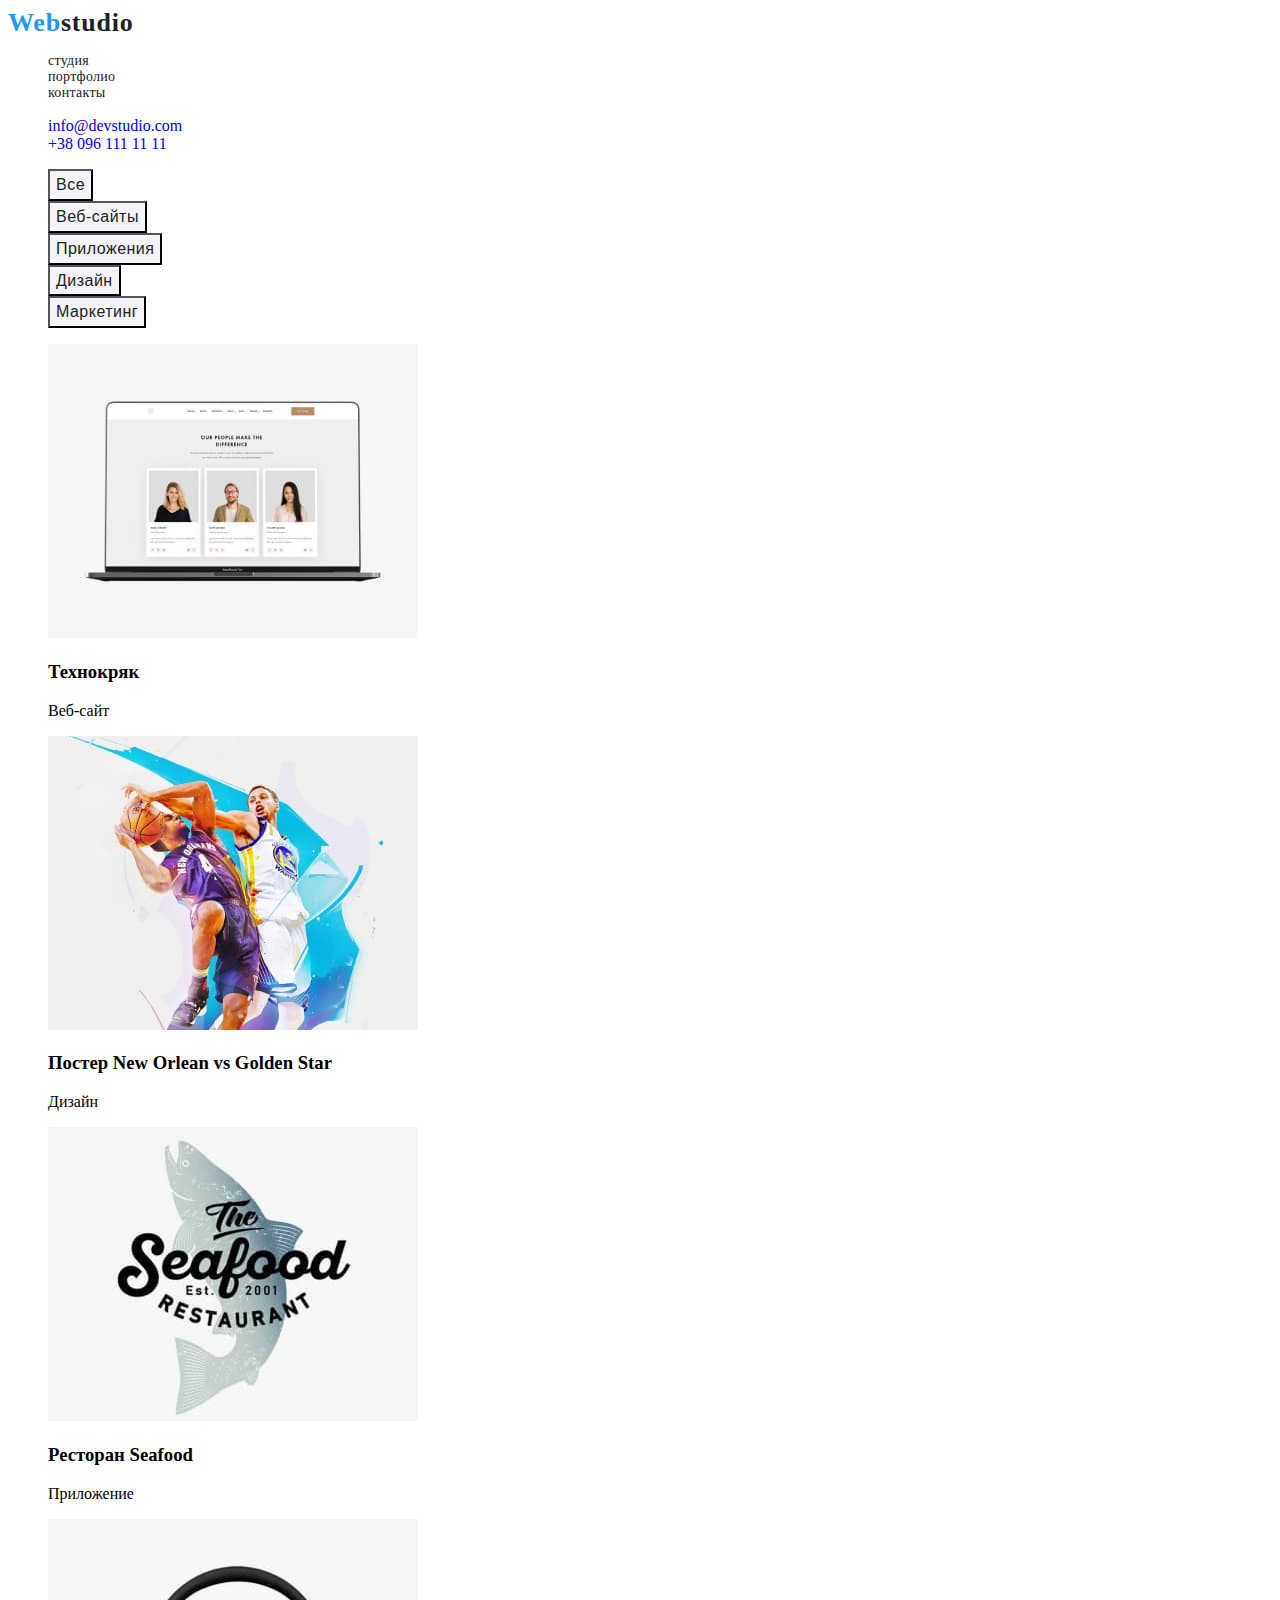
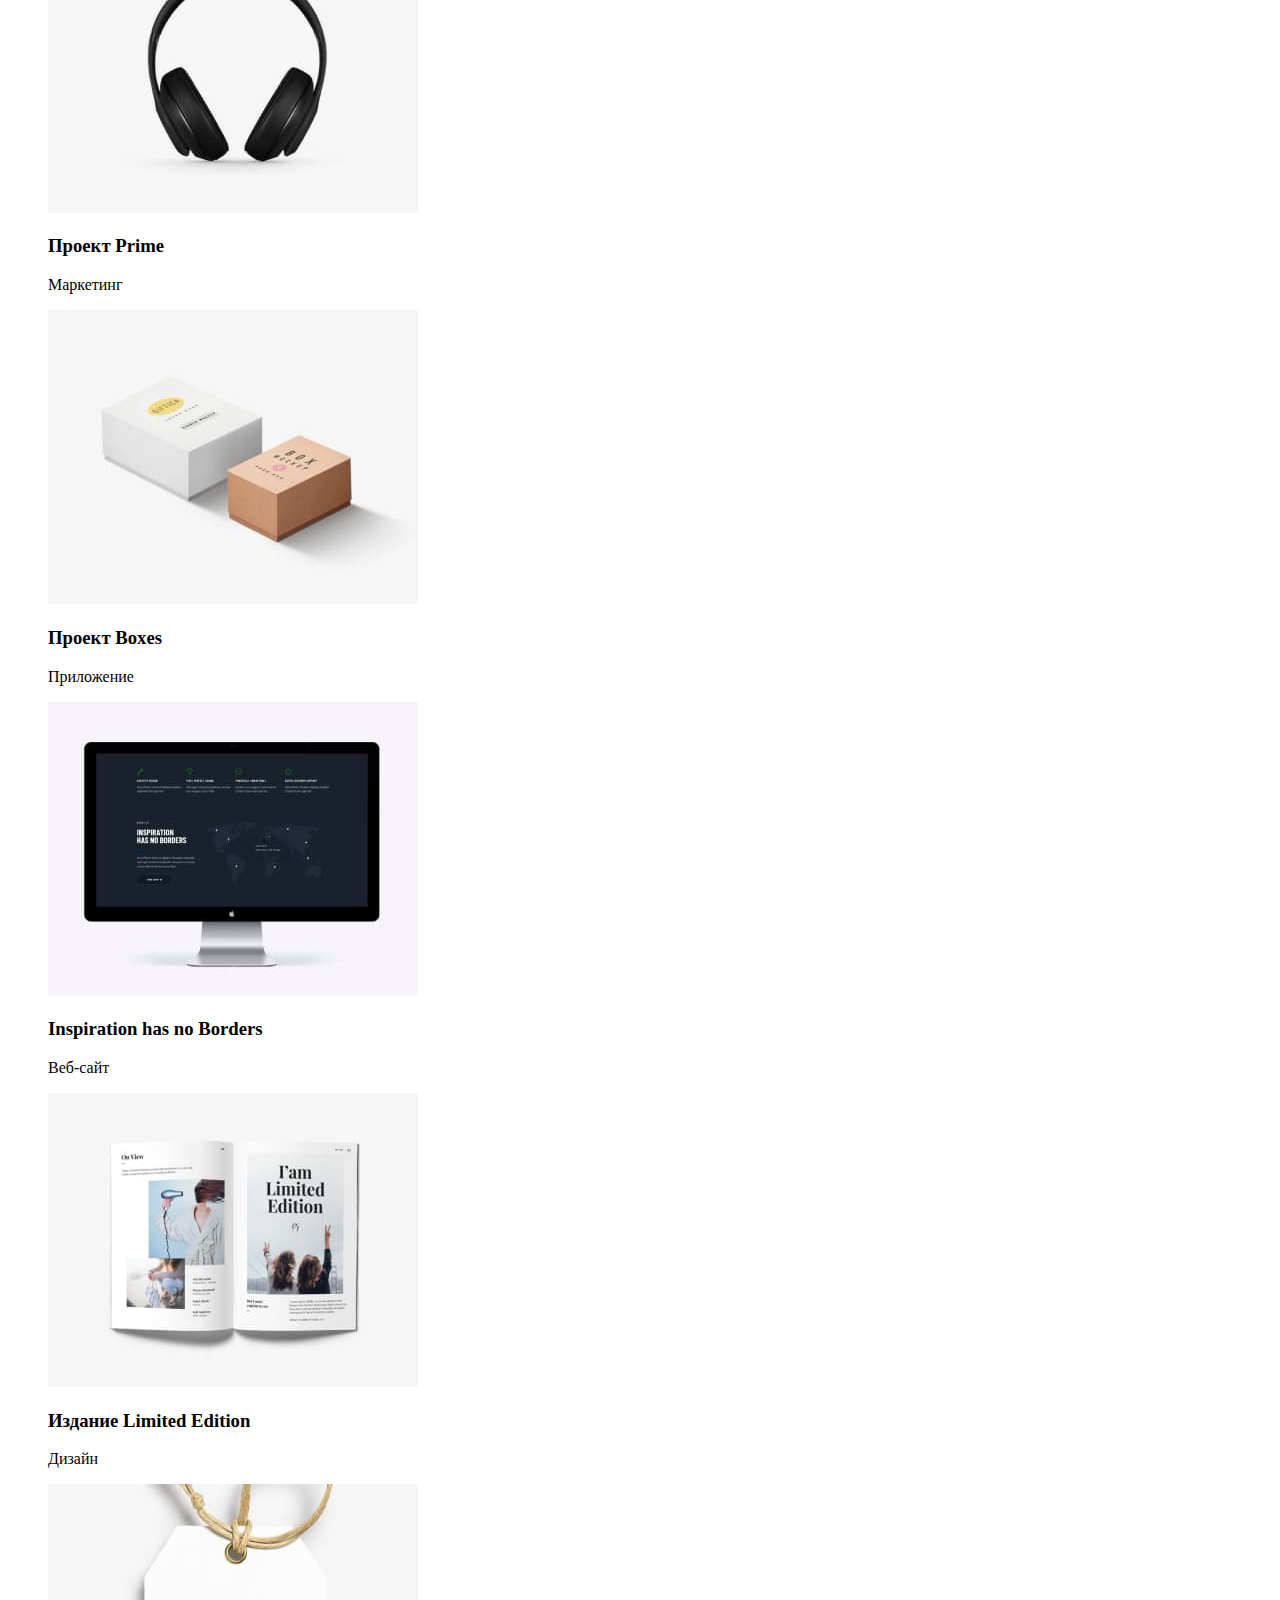
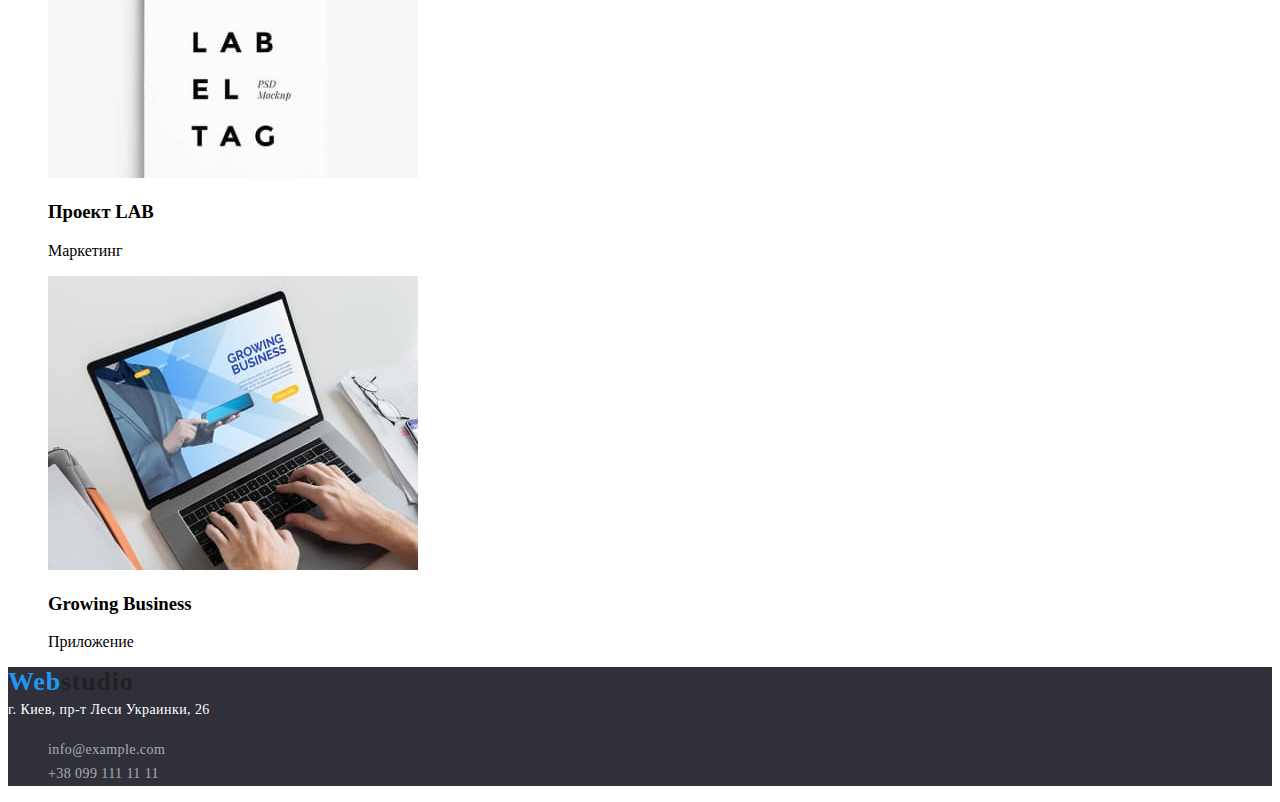
==== portfolio.html @ f3e6c8c1 "работа над ошибками" ====
<!DOCTYPE html>
<html lang="ru">

<head>
    <meta charset="utf-8" />
    <title>Portfolio</title>
    <link rel="stylesheet" href="./CSS/styles.css" />
    <link rel="preconnect" href="https://fonts.googleapis.com">
    <link rel="preconnect" href="https://fonts.gstatic.com" crossorigin>
    <link href="https://fonts.googleapis.com/css2?family=Raleway:wght@700&family=Roboto:wght@400;500;700;900&display=swap" rel="stylesheet">
</head>

<body>
    <header>
        <nav class="nav ">
            <a class="nav-logo " href=" "><span>Web</span>studio</a>
            <ul class="header-list ">
                <li class="header-item">
                    <a href=" " class="header-link">студия</a></li>
                <li class="header-item"><a href=" " class="header-link">портфолио</a></li>
                <li class="header-item"> <a href=" " class="header-link">контакты</a></li>
            </ul>
        </nav>
        <ul>
            <li><a href="mailto:info@devstudio.com ">info@devstudio.com</a></li>
            <li><a href="tel:+380961111111 " class="header-link-tel"> +38 096 111 11 11</a> </li>
        </ul>
    </header>
    <main>
        <ul class="filters">
            <li class="filter-item">
                <button class="filter-btn" type="button">Все</button>
            </li>
            <li class="filter-item">
                <button class="filter-btn" type="button">Веб-сайты</button>
            </li>
            <li class="filter-item">
                <button class="filter-btn" type="button">Приложения</button>
            </li>
            <li class="filter-item">
                <button class="filter-btn" type="button">Дизайн</button>
            </li>
            <li class="filter-item">
                <button class="filter-btn" type="button">Маркетинг</button>
            </li>
        </ul>
        <ul class="projects-list">
            <li class="projects-item">
                <img src="./images/технокряк.jpg" alt="techno" width="370" height="294" /img>
                <h3 class="img-title">Технокряк</h3>
                <p class="img-text">Веб-сайт</p>
            </li>
            <li class="projects-item">
                <img src="./images/постер стар.jpg" alt="posterstar" width="370" height="294" /img>
                <h3 class="img-title">Постер New Orlean vs Golden Star</h3>
                <p class="img-text">Дизайн</p>
            </li>
            <li class="projects-item">
                <img src="./images/ресторан.jpg" alt="restaurant" width="370" height="294" /img>
                <h3 class="img-title">Ресторан Seafood</h3>
                <p class="img-text">Приложение</p>
            </li>
            <li class="projects-item">
                <img src="./images/прайм.jpg" alt="prime" width="370" height="294" /img>
                <h3 class="img-title">Проект Prime</h3>
                <p class="img-text">Маркетинг</p>
            </li>
            <li class="projects-item">
                <img src="./images/боксы.jpg" alt="boxes" width="370" height="294" /img>
                <h3 class="img-title">Проект Boxes</h3>
                <p class="img-text">Приложение</p>
            </li>
            <li class="projects-item">
                <img src="./images/inspiration.jpg" alt="prime" width="370" height="294" /img>
                <h3 class="img-title">Inspiration has no Borders</h3>
                <p class="img-text">Веб-сайт</p>
            </li>
            <li class="projects-item">
                <img src="./images/издание.jpg" alt="prime" width="370" height="294" /img>
                <h3 class="img-title">Издание Limited Edition</h3>
                <p class="img-text">Дизайн</p>
            </li>
            <li class="projects-item">
                <img src="./images/лаб.jpg" alt="prime" width="370" height="294" /img>
                <h3 class="img-title">Проект LAB</h3>
                <p class="img-text">Маркетинг</p>
            </li>
            <li class="projects-item">
                <img src="./images/гроу.jpg" alt="prime" width="370" height="294" /img>
                <h3 class="img-title">Growing Business</h3>
                <p class="img-text">Приложение</p>
            </li>
        </ul>

    </main>
    <footer class="footer">
        <a class="nav-logo" href=" "><span>Web</span>studio</a>
        <address class="address">г. Киев, пр-т Леси Украинки, 26</address>
        <ul class="footer-list">
            <li><a href="mailto:info@example.com ">info@example.com</a></li>
            <li><a href="tel:+380991111111 "> +38 099 111 11 11</a></li>
        </ul>
    </footer>
</body>

</html>
---- CSS/styles.css ----
:root {
    --header-list-color: #212121;
    --first-btn-color: ;
    --second-btn-color: ;
    --first-title-color: #212121;
    --second-title-color: ;
    --first-text-color: #757575;
    --accent-color: #188CE8;
}

button {
    cursor: pointer;
}

a {
    text-decoration: none;
}

.body {
    font-family: "Roboto", sans-serif;
    color: #212121;
    background-color: #E5E5E5;
}


/* cite-nav */

.header-list {
    font-weight: 500;
    font-size: 14px;
    line-height: 1.14;
    letter-spacing: 0.02em;
    color: var(--header-list-color);
}

.nav-logo {
    font-family: "Raleway" sans-serif;
    font-weight: bold;
    font-size: 26px;
    line-height: 1.19;
    /* identical to box height */
    letter-spacing: 0.03em;
    text-decoration: none;
    color: var(--header-list-color);
}

.nav-logo>span {
    color: #2196F3;
}

.nav-mail,
.nav-tel {
    font-family: "Roboto" sans-serif;
    font-weight: 500;
    font-size: 14px;
    line-height: 1.14;
    letter-spacing: 0.02em;
    text-decoration: none;
    color: #757575;
}

.nav-mail:hover,
.nav-mail:focus {
    font-family: "Roboto"sans-serif;
    font-weight: 500;
    font-size: 14px;
    line-height: 1.14;
    letter-spacing: 0.02em;
    color: #2196F3;
}

.nav-tel :hover,
.nav-tel :focus {
    font-family: "Roboto"sans-serif;
    font-weight: 500;
    font-size: 14px;
    line-height: 1.14;
    letter-spacing: 0.02em;
    color: #2196F3;
}

ul {
    list-style: none;
}

.header-link:hover,
.header-link:focus {
    color: #2196F3;
}

.header-link {
    font-family: inherit;
    font-weight: 500;
    font-size: 14px;
    line-height: 1.14;
    letter-spacing: 0.02em;
    text-decoration: none;
    color: #212121;
}


/* .nav-mail {} */


/* .nav-tel {} */

.cap {
    background-color: #2F303A;
}

.cap-title {
    font-family: "Roboto", sans-serif;
    font-size: 44px;
    font-weight: 900;
    text-align: center;
    line-height: 1.36;
    letter-spacing: 0.06em;
    text-transform: uppercase;
    color: #FFFFFF;
}

.cap-btn {
    font-family: "Roboto";
    font-weight: bold;
    font-size: 16px;
    line-height: 1.87;
    display: flex;
    align-items: center;
    text-align: center;
    letter-spacing: 0.06em;
    color: #FFFFFF;
    background-color: #2196F3;
    cursor: pointer;
}

.cap-btn :hover,
.cap-btn:focus {
    background-color: #188CE8;
}

.section-title {
    font-family: "Roboto" sans-serif;
    font-style: normal;
    font-weight: bold;
    font-size: 36px;
    line-height: 1.17;
    text-align: center;
    letter-spacing: 0.03em;
    color: var(--first-title-color);
}


/* ----qualities---- */

.qualities-title {
    font-family: "Roboto" sans-serif;
    font-weight: bold;
    font-size: 14px;
    line-height: 1.14;
    letter-spacing: 0.03em;
    text-transform: uppercase;
    color: var(--first-title-color);
}

.qualities-text {
    font-family: "Roboto" sans-serif;
    font-size: 14px;
    line-height: 1.71;
    letter-spacing: 0.03em;
    color: var(--first-text-color);
    text-align: left;
}


/* --our command --*/

.command {
    background-color: #F5F4FA;
}

.names {
    font-family: "Roboto" sans-serif;
    font-weight: 500;
    font-size: 16px;
    line-height: 1.19;
    /* identical to box height */
    letter-spacing: 0.03em;
    color: var(--first-title-color);
}

.profession {
    font-family: "Roboto"sans-serif;
    font-size: 16px;
    line-height: 1.9;
    /* identical to box height */
    letter-spacing: 0.03em;
    color: var(--first-text-color);
}


/* portfolio projects */

.filter-btn {
    font-family: "Roboto"sans-serif;
    font-weight: 500;
    font-size: 16px;
    line-height: 1.62;
    text-align: center;
    letter-spacing: 0.03em;
    color: var(--first-title-color);
    background-color: #F5F4FA;
}

.filter-btn :hover,
.filter-btn :focus {
    color: #FFFFFF;
    background-color: #2196F3;
}

.project-list .img-title {
    font-family: "Roboto"sans-serif;
    font-weight: bold;
    font-size: 18px;
    line-height: 2.0;
    letter-spacing: 0.06em;
    color: var(--first-title-color);
}

.project-list .img-text {
    font-family: "Roboto"sans-serif;
    font-weight: normal;
    font-size: 16px;
    line-height: 1.87;
    letter-spacing: 0.03em;
    color: var(--first-text-color);
}


/* --footer-- */

.footer {
    background-color: #2F303A;
}

.footer-list a {
    font-family: "Roboto"sans-serif;
    font-size: 14px;
    line-height: 1.71;
    letter-spacing: 0.03em;
    color: rgba(255, 255, 255, 0.6);
}

.address {
    font-family: "Roboto"sans-serif;
    font-style: normal;
    font-size: 14px;
    line-height: 1.71;
    letter-spacing: 0.03em;
    text-decoration: none;
    color: #FFFFFF;
}
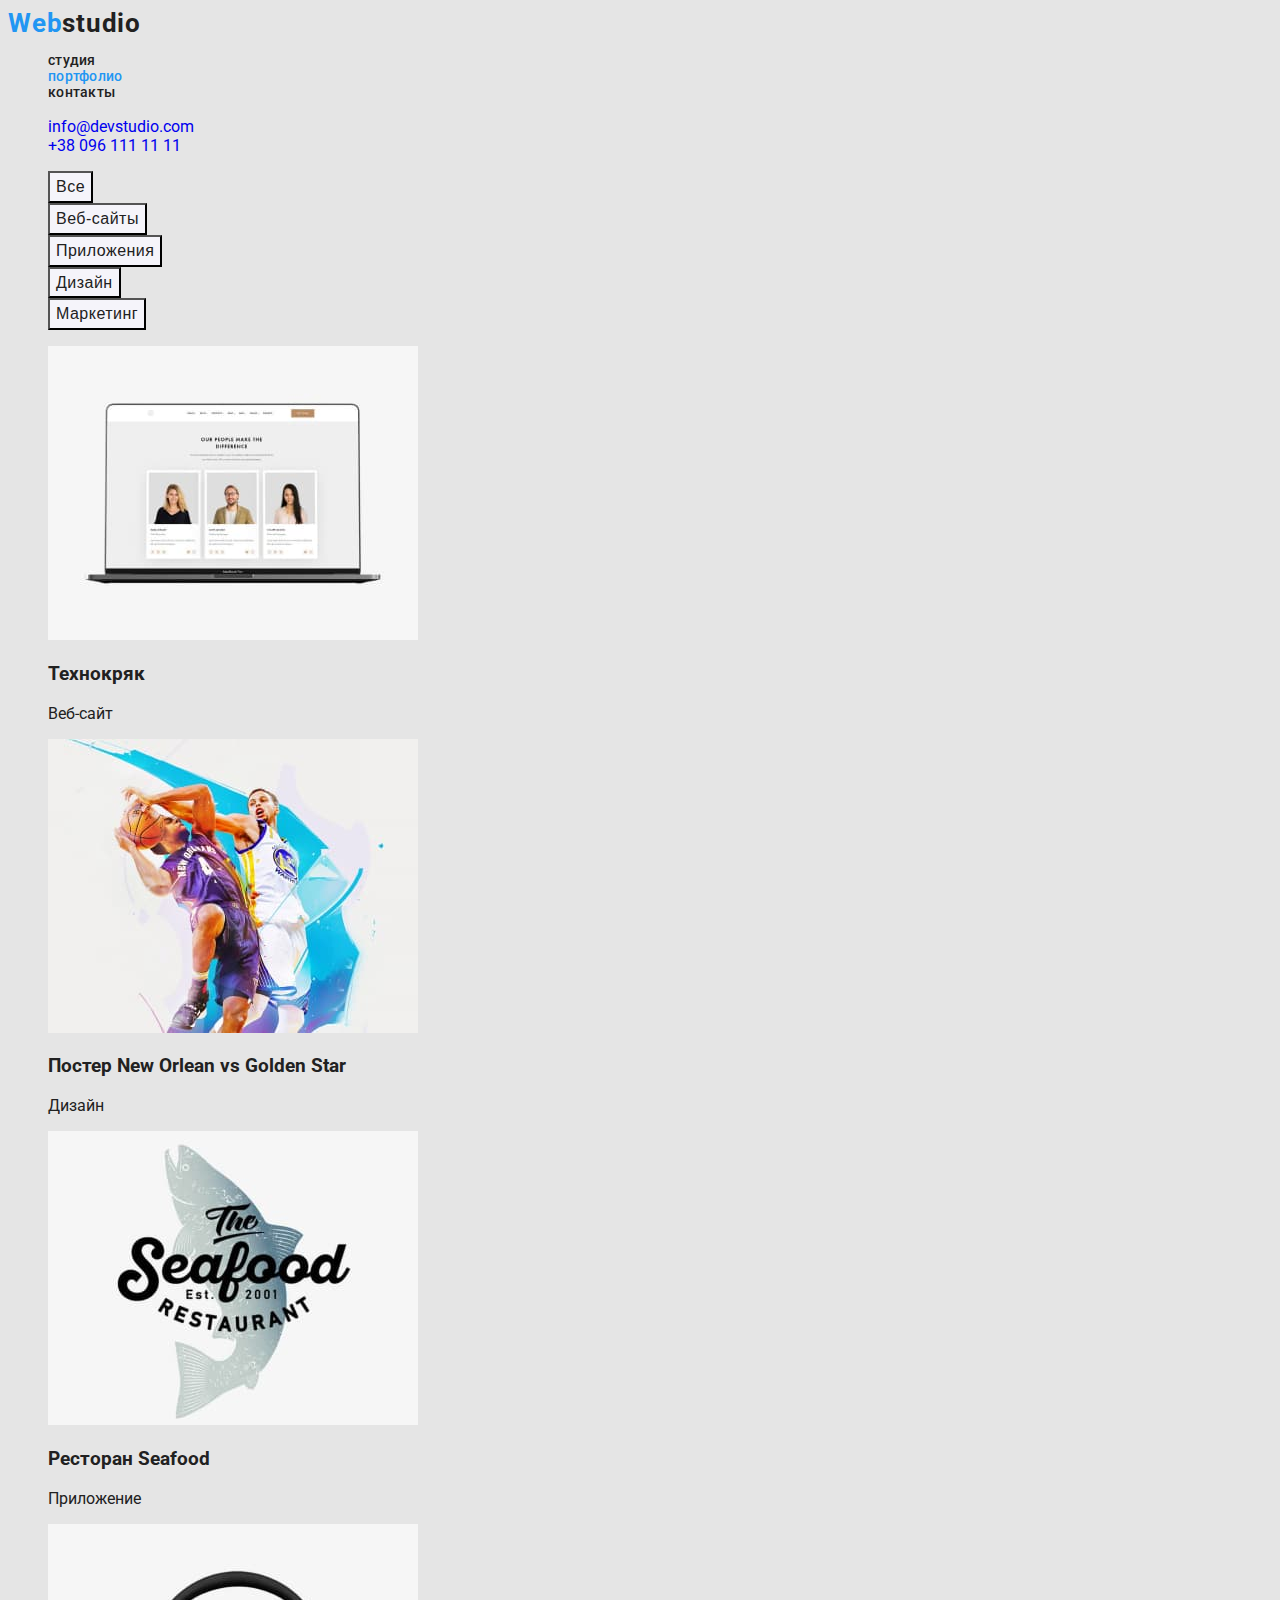
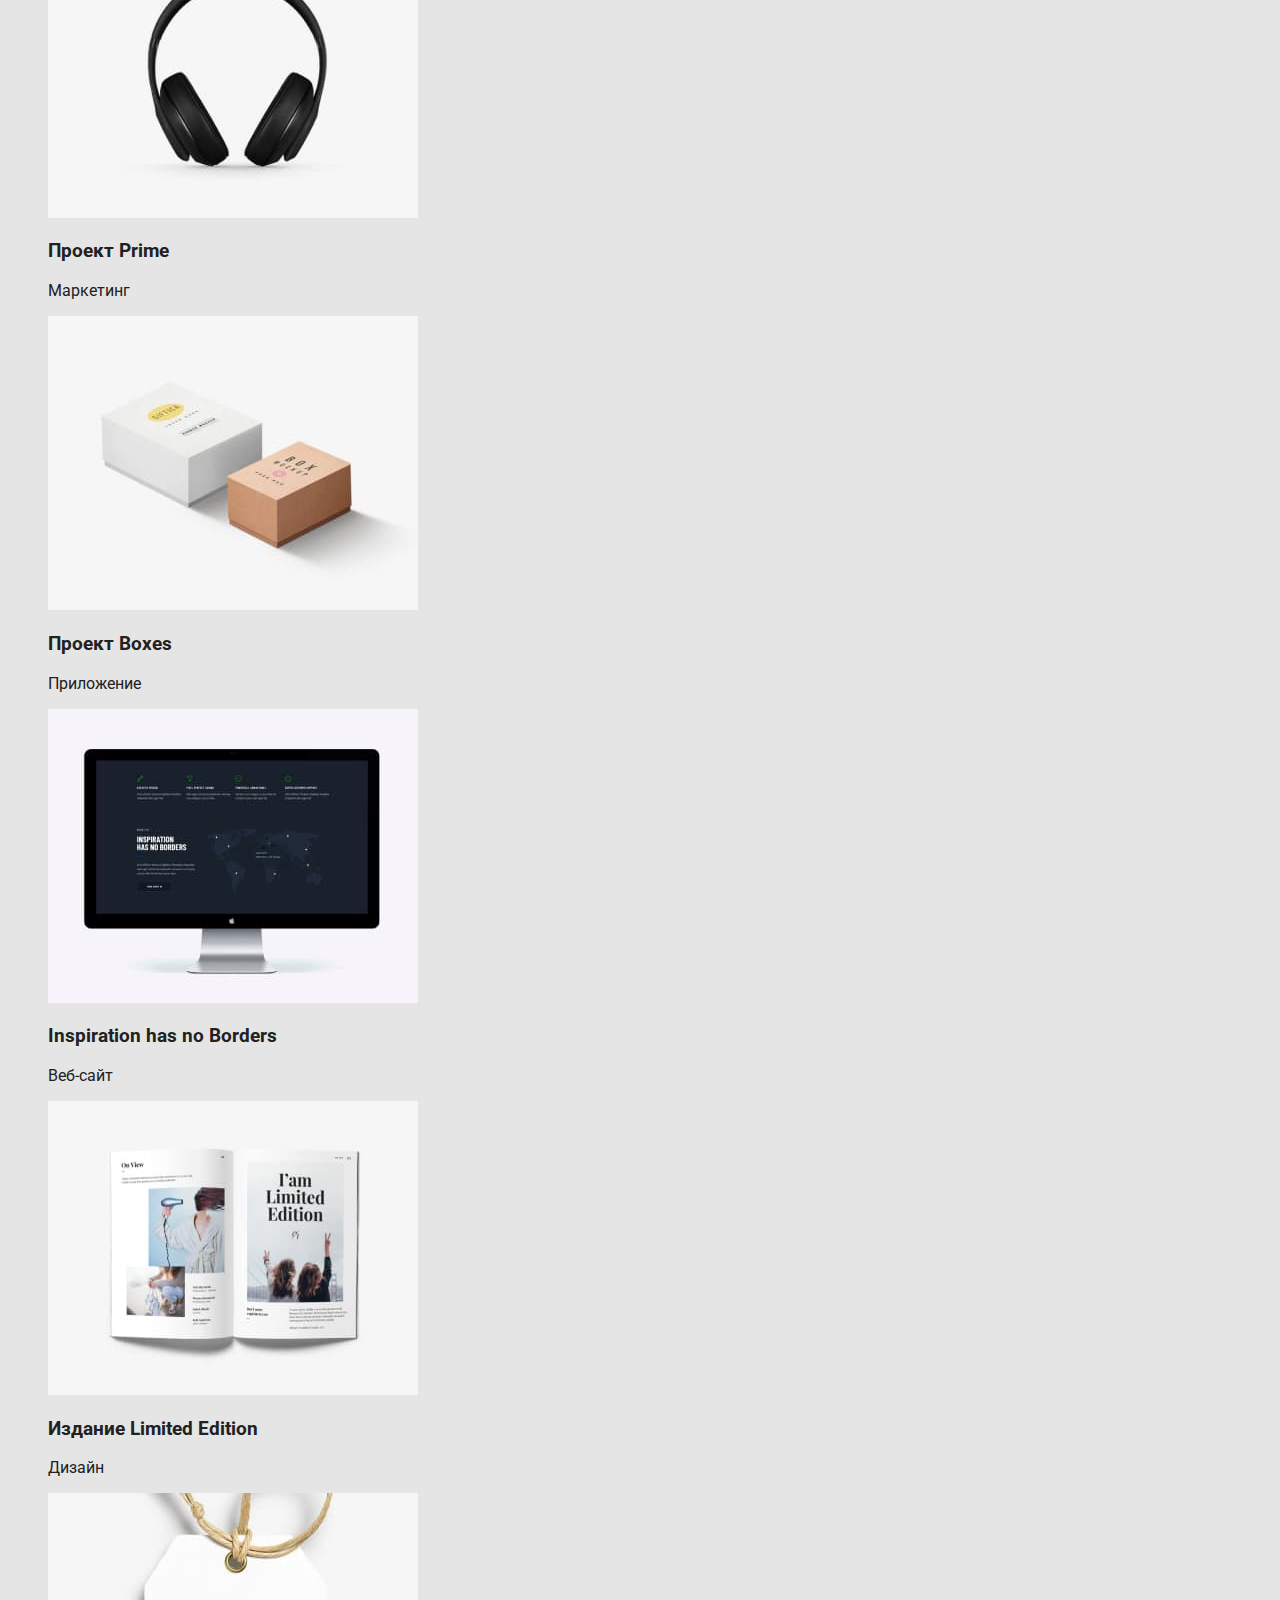
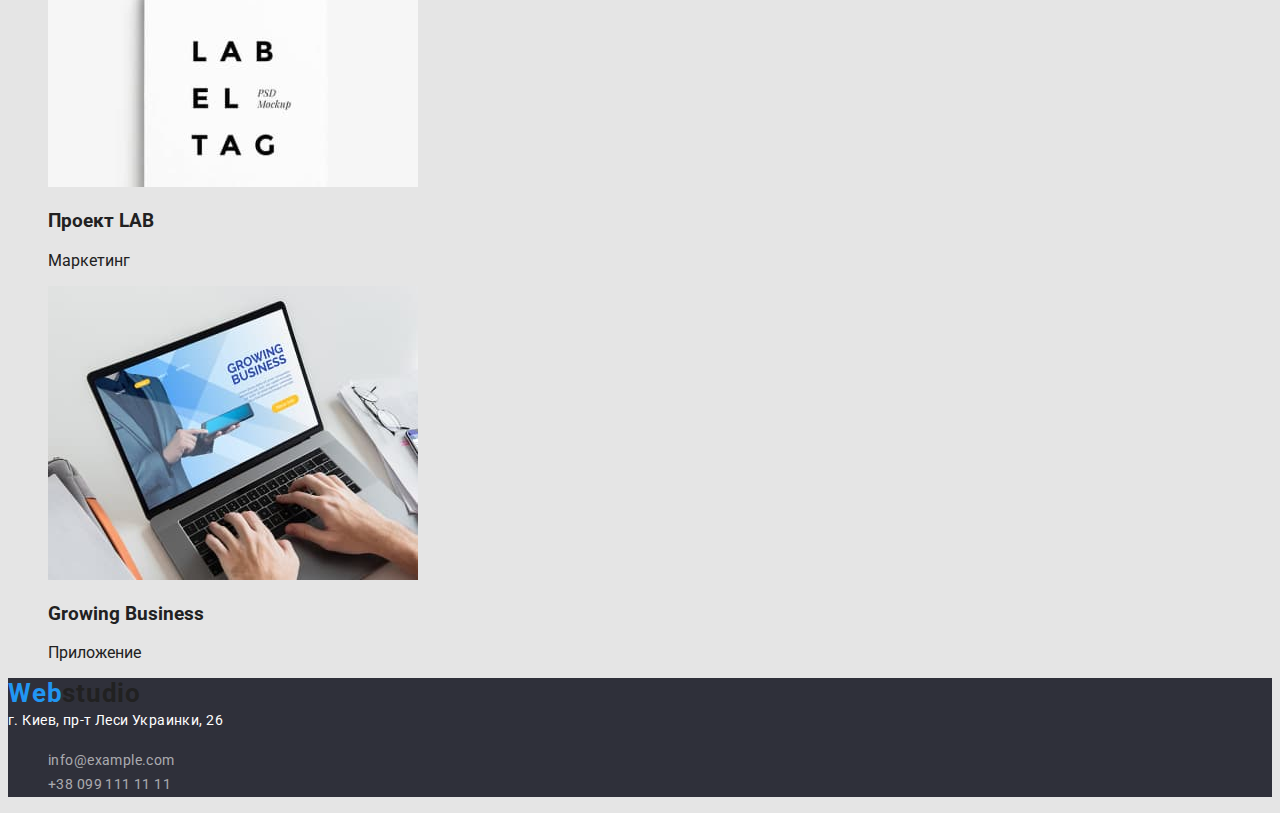
==== commit 8757dacd: "активссылки" ====
--- a/portfolio.html
+++ b/portfolio.html
@@ -16,8 +16,8 @@
             <a class="nav-logo " href=" "><span>Web</span>studio</a>
             <ul class="header-list ">
                 <li class="header-item">
-                    <a href=" " class="header-link">студия</a></li>
-                <li class="header-item"><a href=" " class="header-link">портфолио</a></li>
+                    <a href="/index.html" class="header-link">студия</a></li>
+                <li class="header-item"><a href=" " class="current">портфолио</a></li>
                 <li class="header-item"> <a href=" " class="header-link">контакты</a></li>
             </ul>
         </nav>
--- a/CSS/styles.css
+++ b/CSS/styles.css
@@ -16,7 +16,7 @@
     text-decoration: none;
 }
 
-.body {
+body {
     font-family: "Roboto", sans-serif;
     color: #212121;
     background-color: #E5E5E5;
@@ -62,6 +62,16 @@
 .nav-mail:hover,
 .nav-mail:focus {
     font-family: "Roboto"sans-serif;
+    font-weight: 500;
+    font-size: 14px;
+    line-height: 1.14;
+    letter-spacing: 0.02em;
+    color: #2196F3;
+}
+
+.current {
+    font-family: Roboto;
+    font-style: normal;
     font-weight: 500;
     font-size: 14px;
     line-height: 1.14;
@@ -120,7 +130,7 @@
 }
 
 .cap-btn {
-    font-family: "Roboto";
+    font-family: inherit;
     font-weight: bold;
     font-size: 16px;
     line-height: 1.87;
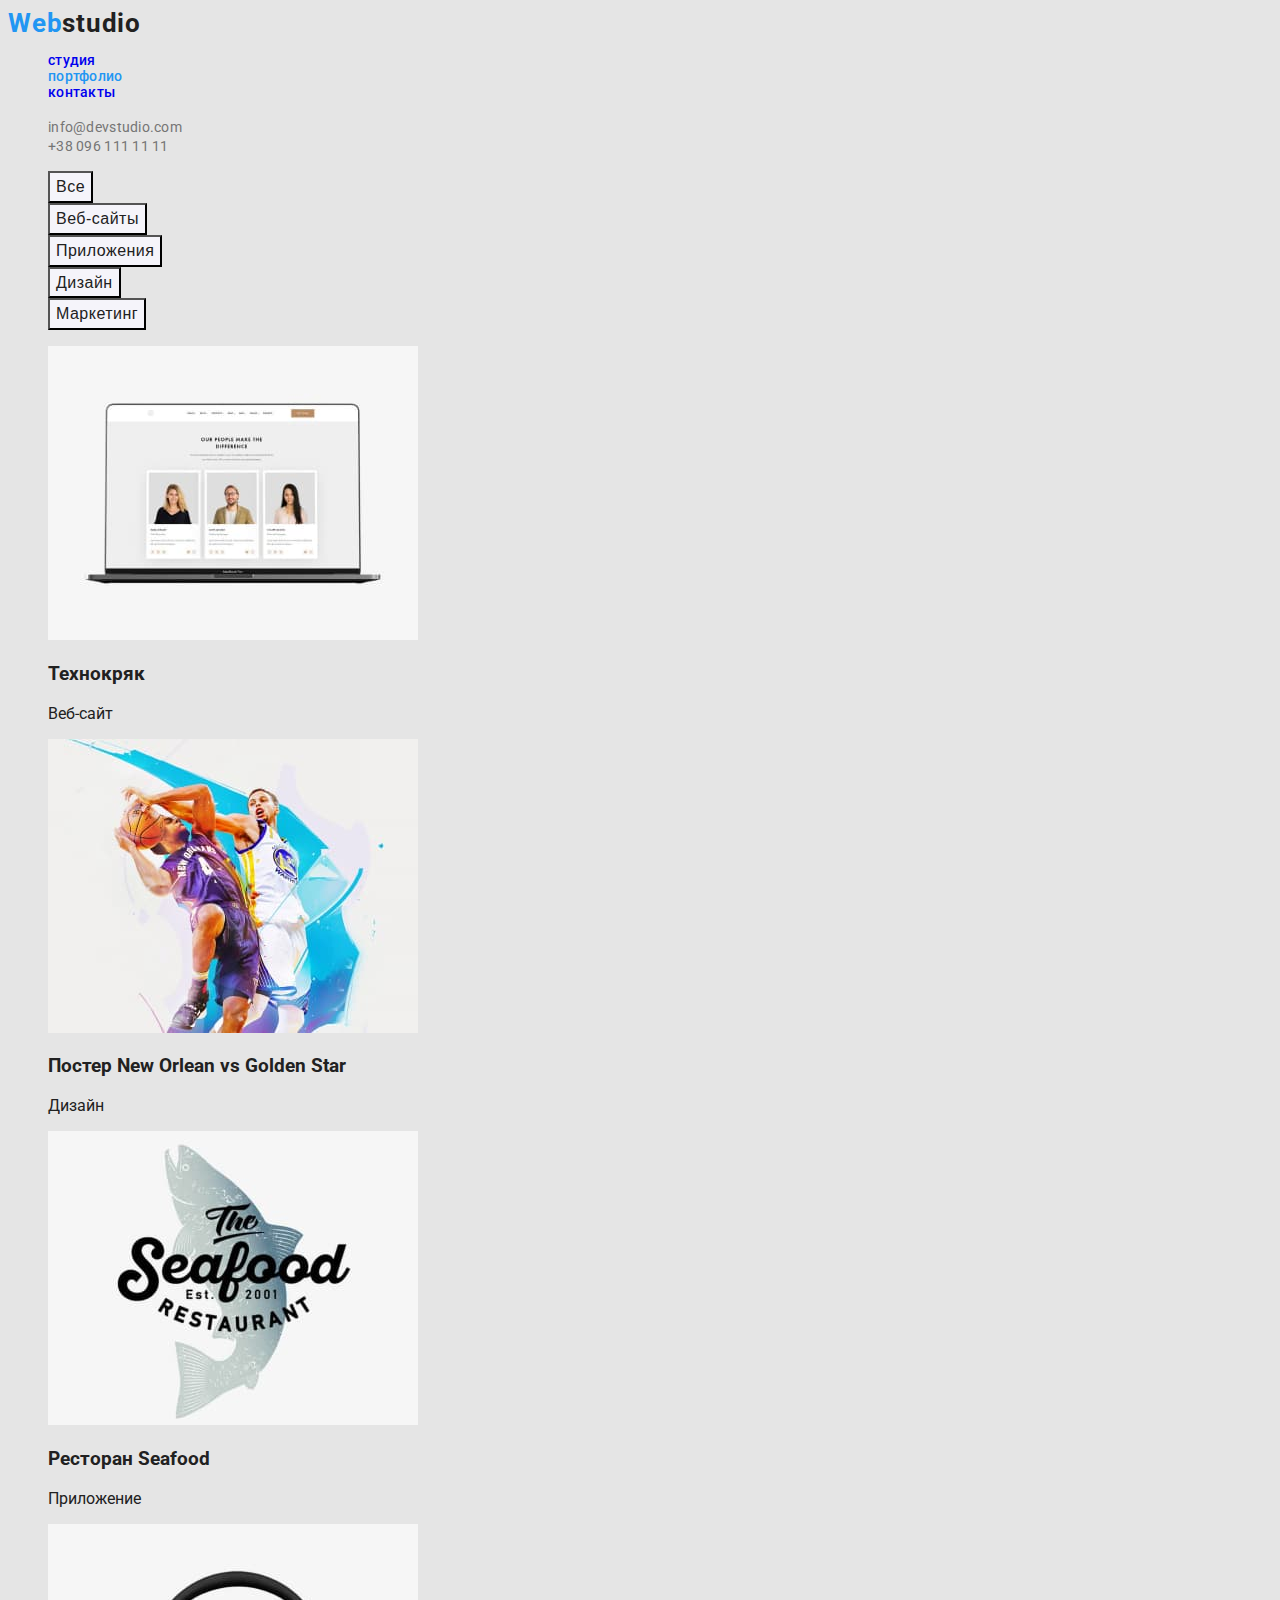
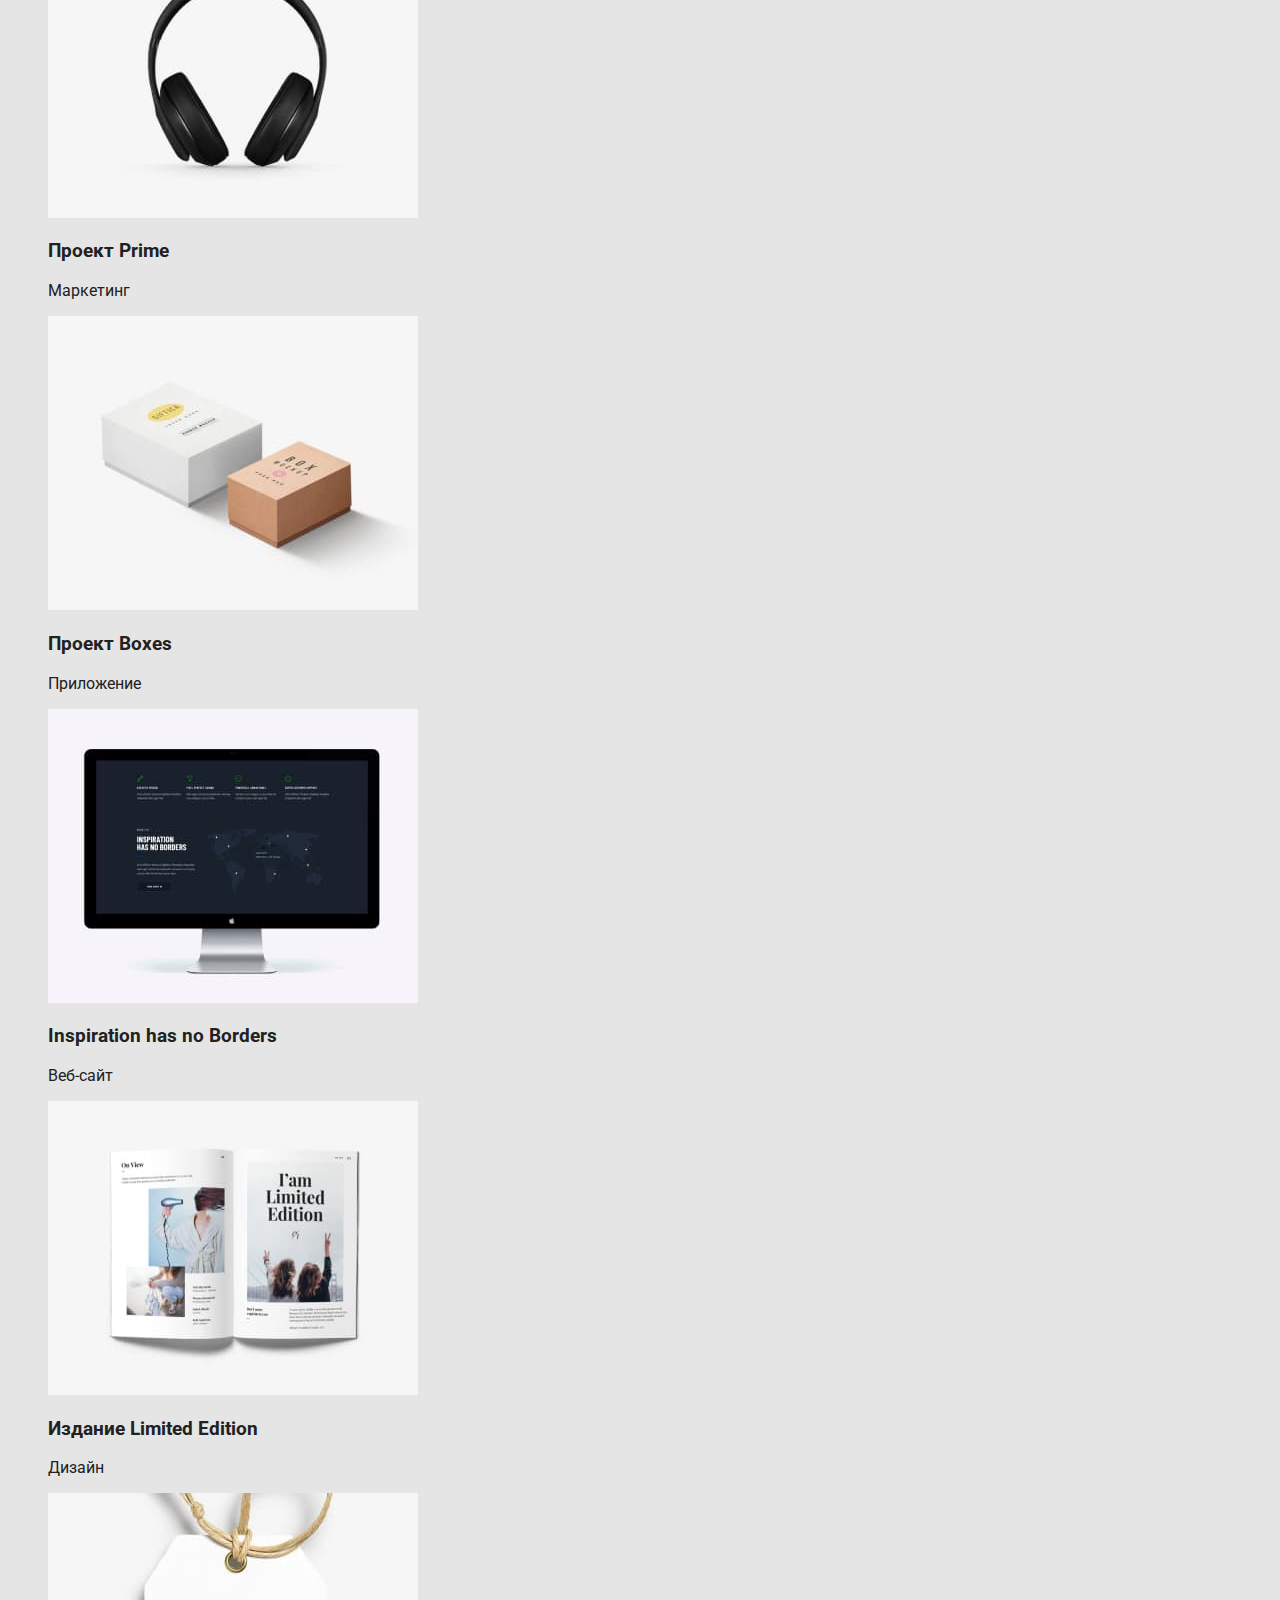
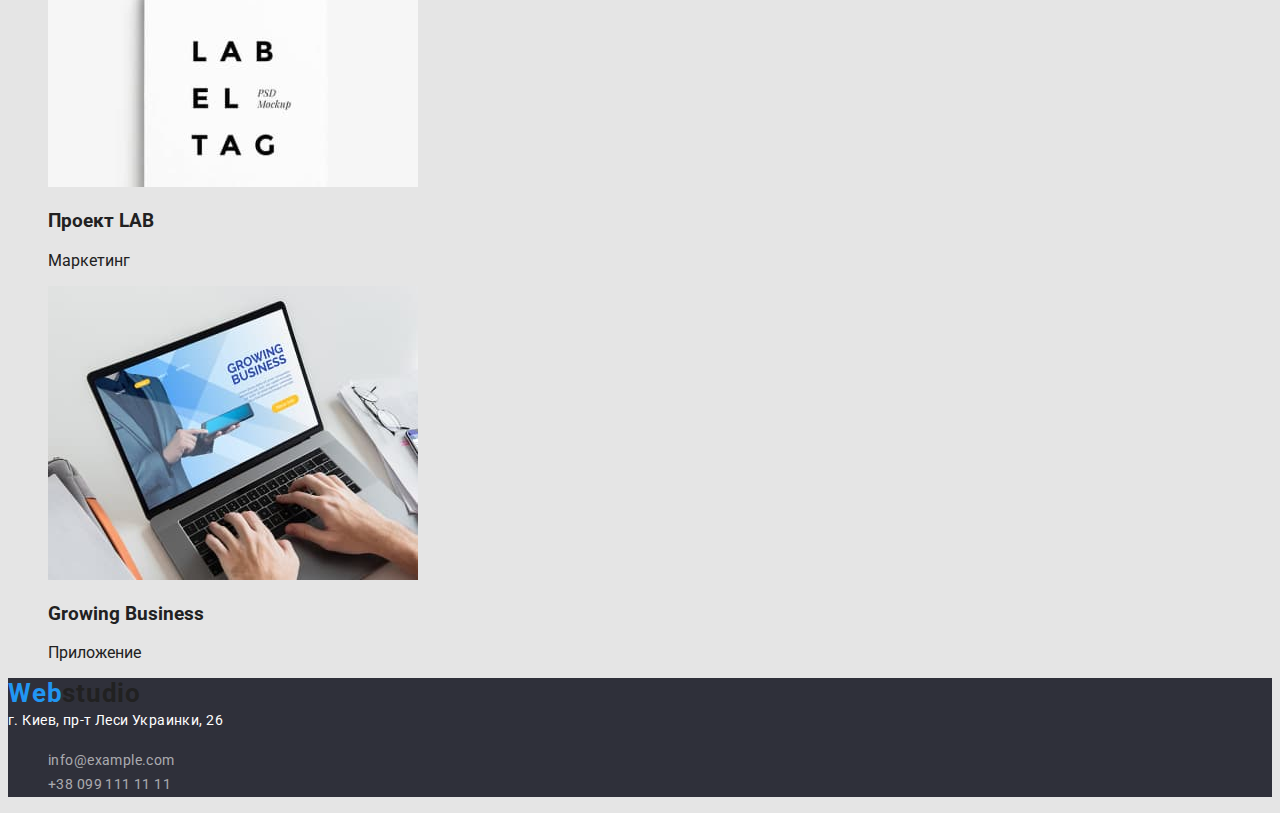
==== commit c648ff93: "фикс ссылок" ====
--- a/portfolio.html
+++ b/portfolio.html
@@ -21,9 +21,9 @@
                 <li class="header-item"> <a href=" " class="header-link">контакты</a></li>
             </ul>
         </nav>
-        <ul>
-            <li><a href="mailto:info@devstudio.com ">info@devstudio.com</a></li>
-            <li><a href="tel:+380961111111 " class="header-link-tel"> +38 096 111 11 11</a> </li>
+        <ul class="header-link">
+            <li><a href="mailto:info@devstudio.com " class="header-mail">info@devstudio.com</a></li>
+            <li><a href="tel:+380961111111 " class="header-tel"> +38 096 111 11 11</a> </li>
         </ul>
     </header>
     <main>
--- a/CSS/styles.css
+++ b/CSS/styles.css
@@ -12,10 +12,6 @@
     cursor: pointer;
 }
 
-a {
-    text-decoration: none;
-}
-
 body {
     font-family: "Roboto", sans-serif;
     color: #212121;
@@ -33,6 +29,10 @@
     color: var(--header-list-color);
 }
 
+.header-item a {
+    text-decoration: none;
+}
+
 .nav-logo {
     font-family: "Raleway" sans-serif;
     font-weight: bold;
@@ -48,29 +48,27 @@
     color: #2196F3;
 }
 
-.nav-mail,
-.nav-tel {
+.header-mail,
+.header-tel {
+    font-size: 14px;
+    line-height: 1.14;
+    letter-spacing: 0.02em;
+    text-decoration: none;
+    color: #757575;
+}
+
+.header-mail:hover,
+.header-tel:hover,
+.header-mail:focus,
+.header-tel:focus {
+    font-size: 14px;
+    line-height: 1.14;
+    letter-spacing: 0.02em;
+    color: #2196F3;
+}
+
+.current {
     font-family: "Roboto" sans-serif;
-    font-weight: 500;
-    font-size: 14px;
-    line-height: 1.14;
-    letter-spacing: 0.02em;
-    text-decoration: none;
-    color: #757575;
-}
-
-.nav-mail:hover,
-.nav-mail:focus {
-    font-family: "Roboto"sans-serif;
-    font-weight: 500;
-    font-size: 14px;
-    line-height: 1.14;
-    letter-spacing: 0.02em;
-    color: #2196F3;
-}
-
-.current {
-    font-family: Roboto;
     font-style: normal;
     font-weight: 500;
     font-size: 14px;
@@ -79,16 +77,6 @@
     color: #2196F3;
 }
 
-.nav-tel :hover,
-.nav-tel :focus {
-    font-family: "Roboto"sans-serif;
-    font-weight: 500;
-    font-size: 14px;
-    line-height: 1.14;
-    letter-spacing: 0.02em;
-    color: #2196F3;
-}
-
 ul {
     list-style: none;
 }
@@ -98,28 +86,14 @@
     color: #2196F3;
 }
 
-.header-link {
-    font-family: inherit;
-    font-weight: 500;
-    font-size: 14px;
-    line-height: 1.14;
-    letter-spacing: 0.02em;
-    text-decoration: none;
-    color: #212121;
-}
-
-
-/* .nav-mail {} */
-
-
-/* .nav-tel {} */
+
+/* --a cap-- */
 
 .cap {
     background-color: #2F303A;
 }
 
 .cap-title {
-    font-family: "Roboto", sans-serif;
     font-size: 44px;
     font-weight: 900;
     text-align: center;
@@ -130,12 +104,8 @@
 }
 
 .cap-btn {
-    font-family: inherit;
-    font-weight: bold;
     font-size: 16px;
     line-height: 1.87;
-    display: flex;
-    align-items: center;
     text-align: center;
     letter-spacing: 0.06em;
     color: #FFFFFF;
@@ -143,13 +113,13 @@
     cursor: pointer;
 }
 
-.cap-btn :hover,
+.cap-btn:hover,
 .cap-btn:focus {
+    color: #FFFFFF;
     background-color: #188CE8;
 }
 
 .section-title {
-    font-family: "Roboto" sans-serif;
     font-style: normal;
     font-weight: bold;
     font-size: 36px;
@@ -163,7 +133,6 @@
 /* ----qualities---- */
 
 .qualities-title {
-    font-family: "Roboto" sans-serif;
     font-weight: bold;
     font-size: 14px;
     line-height: 1.14;
@@ -173,7 +142,6 @@
 }
 
 .qualities-text {
-    font-family: "Roboto" sans-serif;
     font-size: 14px;
     line-height: 1.71;
     letter-spacing: 0.03em;
@@ -189,7 +157,6 @@
 }
 
 .names {
-    font-family: "Roboto" sans-serif;
     font-weight: 500;
     font-size: 16px;
     line-height: 1.19;
@@ -199,7 +166,6 @@
 }
 
 .profession {
-    font-family: "Roboto"sans-serif;
     font-size: 16px;
     line-height: 1.9;
     /* identical to box height */
@@ -211,8 +177,6 @@
 /* portfolio projects */
 
 .filter-btn {
-    font-family: "Roboto"sans-serif;
-    font-weight: 500;
     font-size: 16px;
     line-height: 1.62;
     text-align: center;
@@ -221,14 +185,17 @@
     background-color: #F5F4FA;
 }
 
-.filter-btn :hover,
-.filter-btn :focus {
+.filter-btn:hover,
+.filter-btn:focus {
+    font-size: 16px;
+    line-height: 1.62;
+    text-align: center;
+    letter-spacing: 0.03em;
     color: #FFFFFF;
     background-color: #2196F3;
 }
 
 .project-list .img-title {
-    font-family: "Roboto"sans-serif;
     font-weight: bold;
     font-size: 18px;
     line-height: 2.0;
@@ -237,7 +204,6 @@
 }
 
 .project-list .img-text {
-    font-family: "Roboto"sans-serif;
     font-weight: normal;
     font-size: 16px;
     line-height: 1.87;
@@ -258,14 +224,27 @@
     line-height: 1.71;
     letter-spacing: 0.03em;
     color: rgba(255, 255, 255, 0.6);
+    text-decoration: none;
+}
+
+.footer-list a:hover,
+.footer-list a:focus {
+    font-size: 14px;
+    line-height: 1.71;
+    letter-spacing: 0.03em;
+    color: #2196F3;
 }
 
 .address {
-    font-family: "Roboto"sans-serif;
     font-style: normal;
     font-size: 14px;
     line-height: 1.71;
     letter-spacing: 0.03em;
     text-decoration: none;
     color: #FFFFFF;
+}
+
+.address:hover,
+.address:focus {
+    color: #2196F3;
 }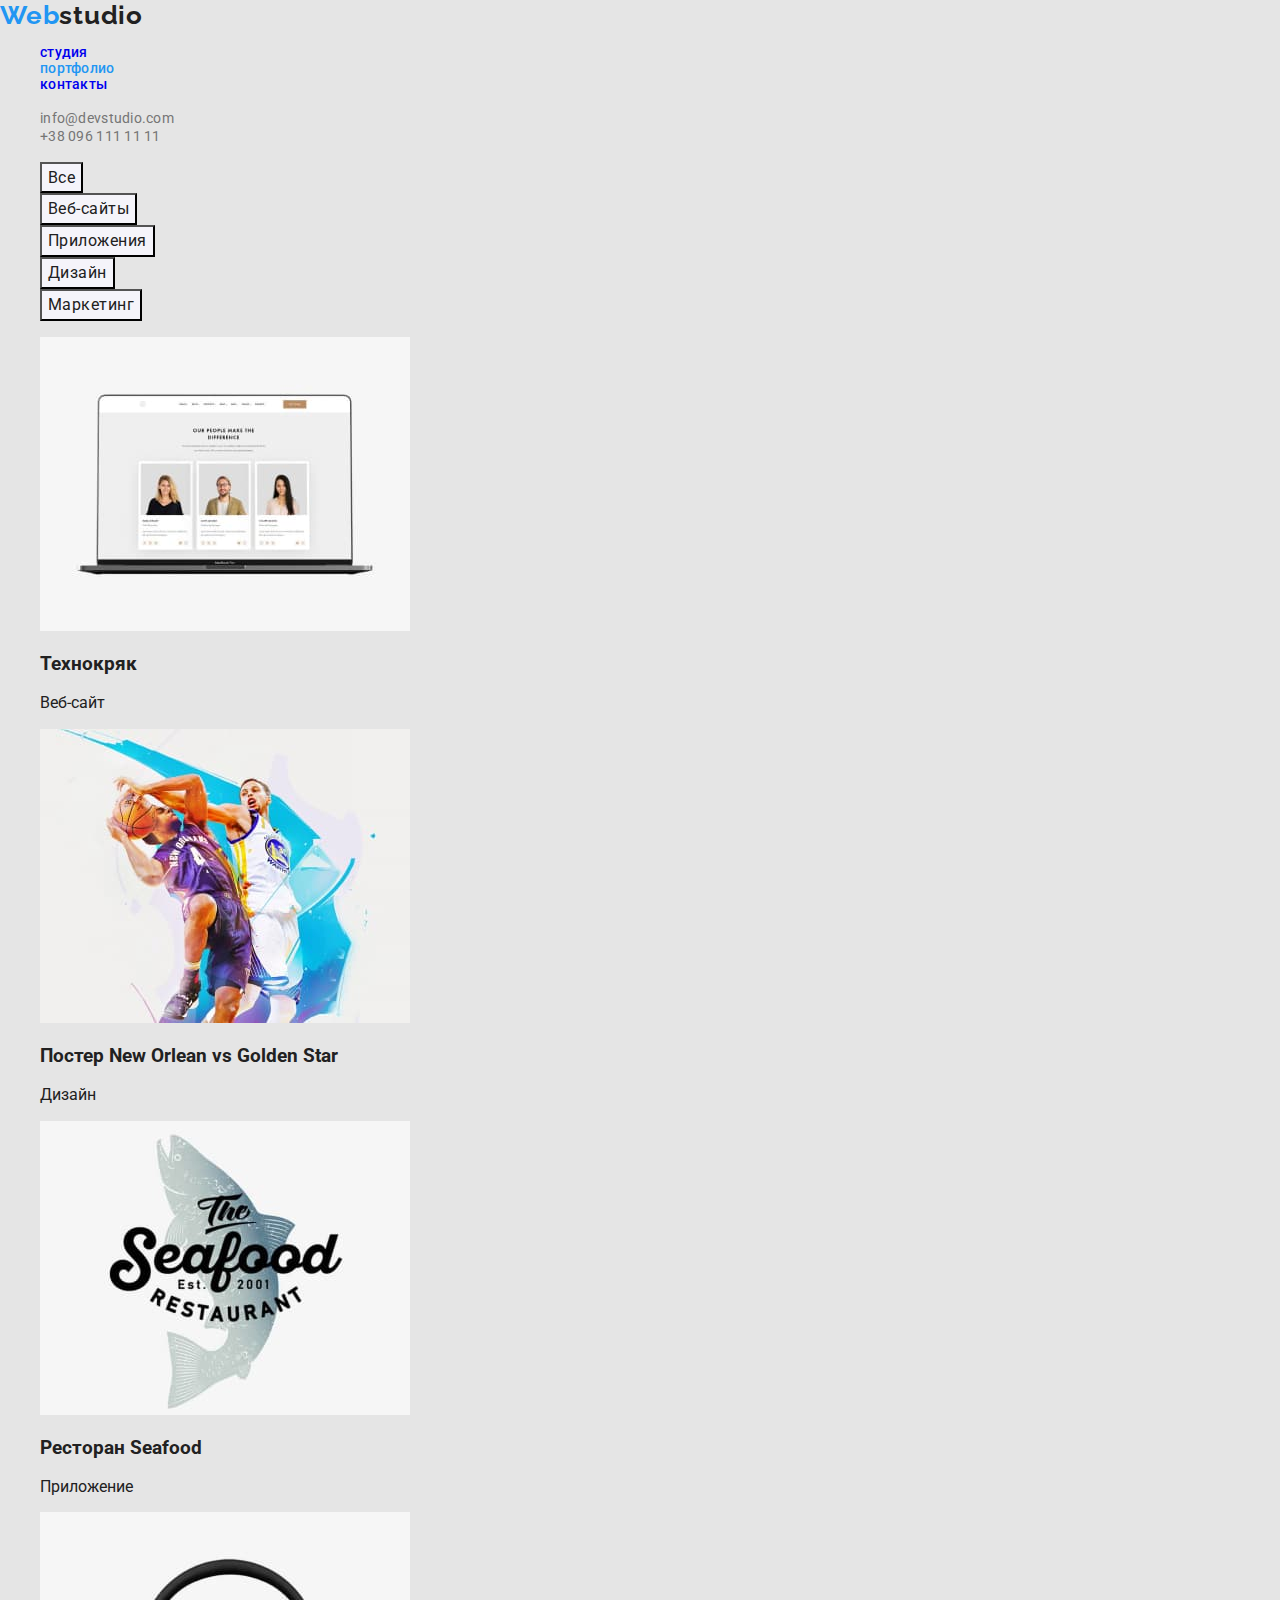
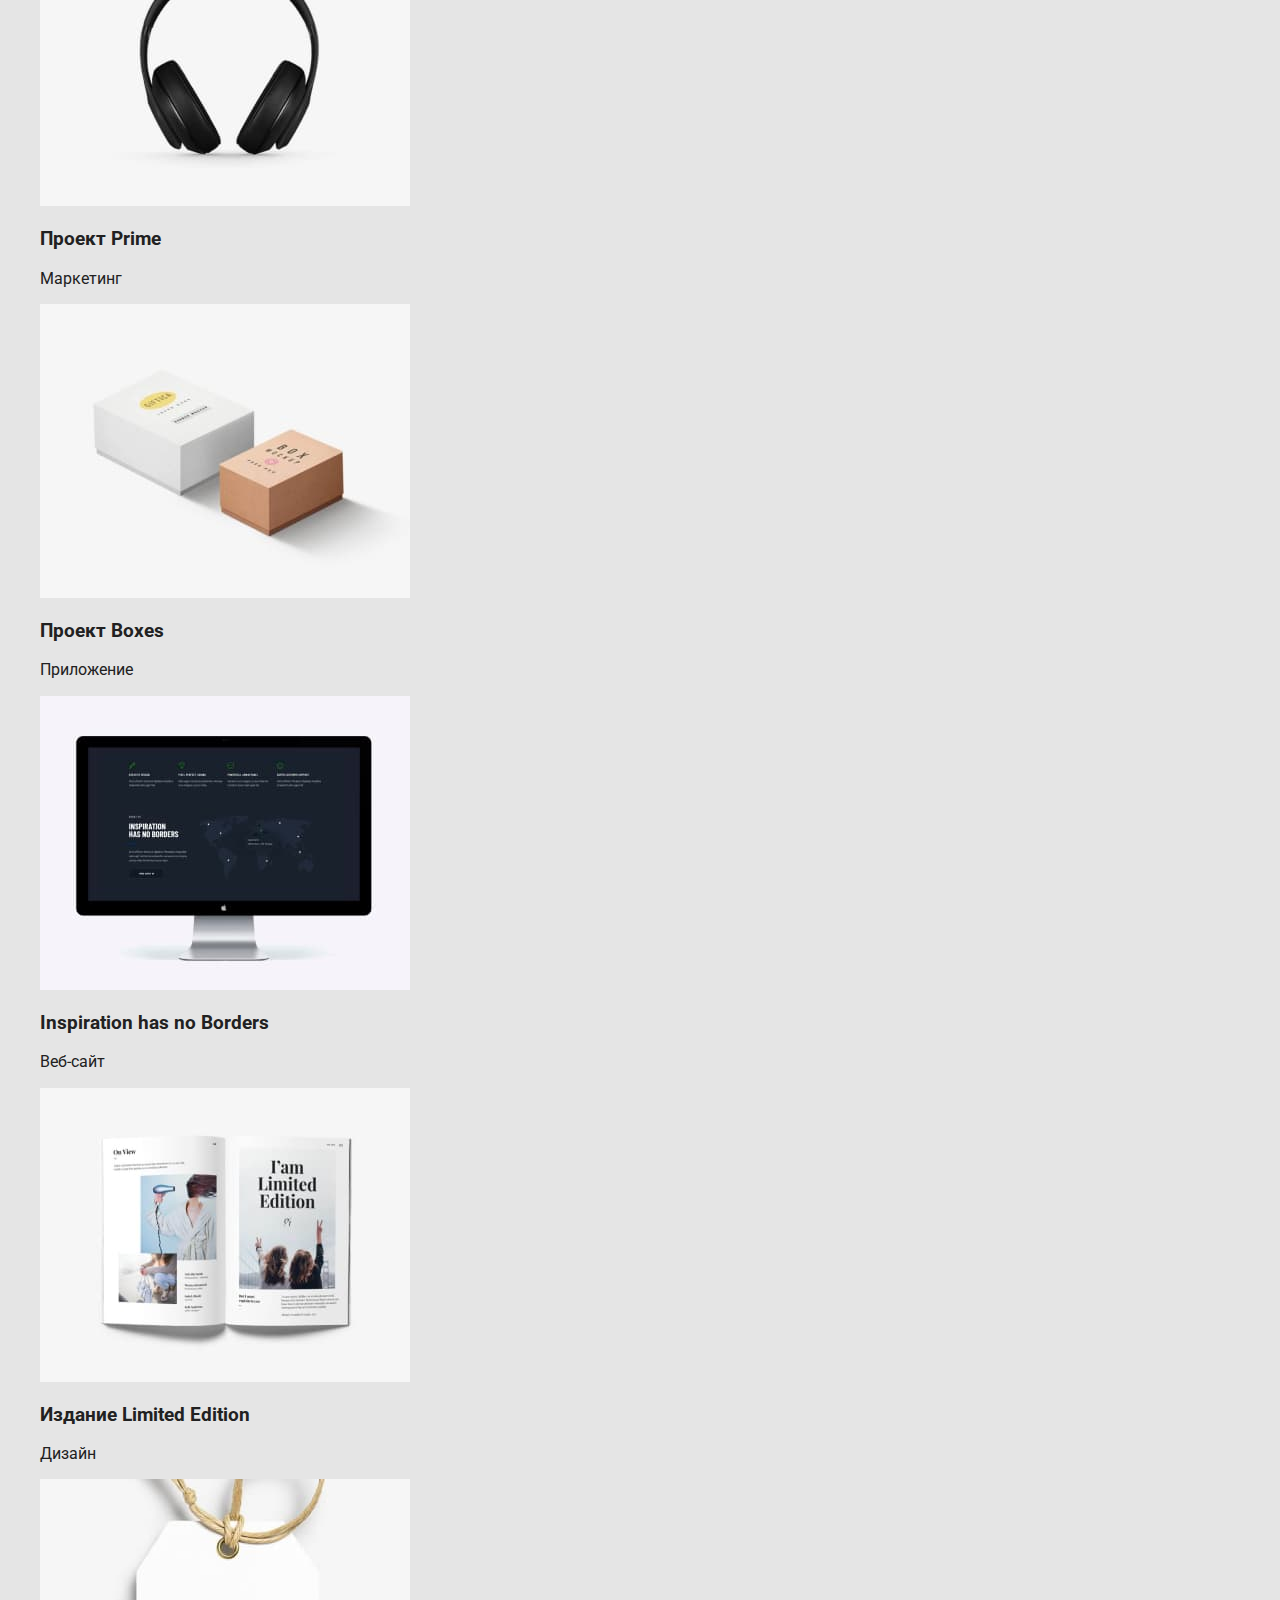
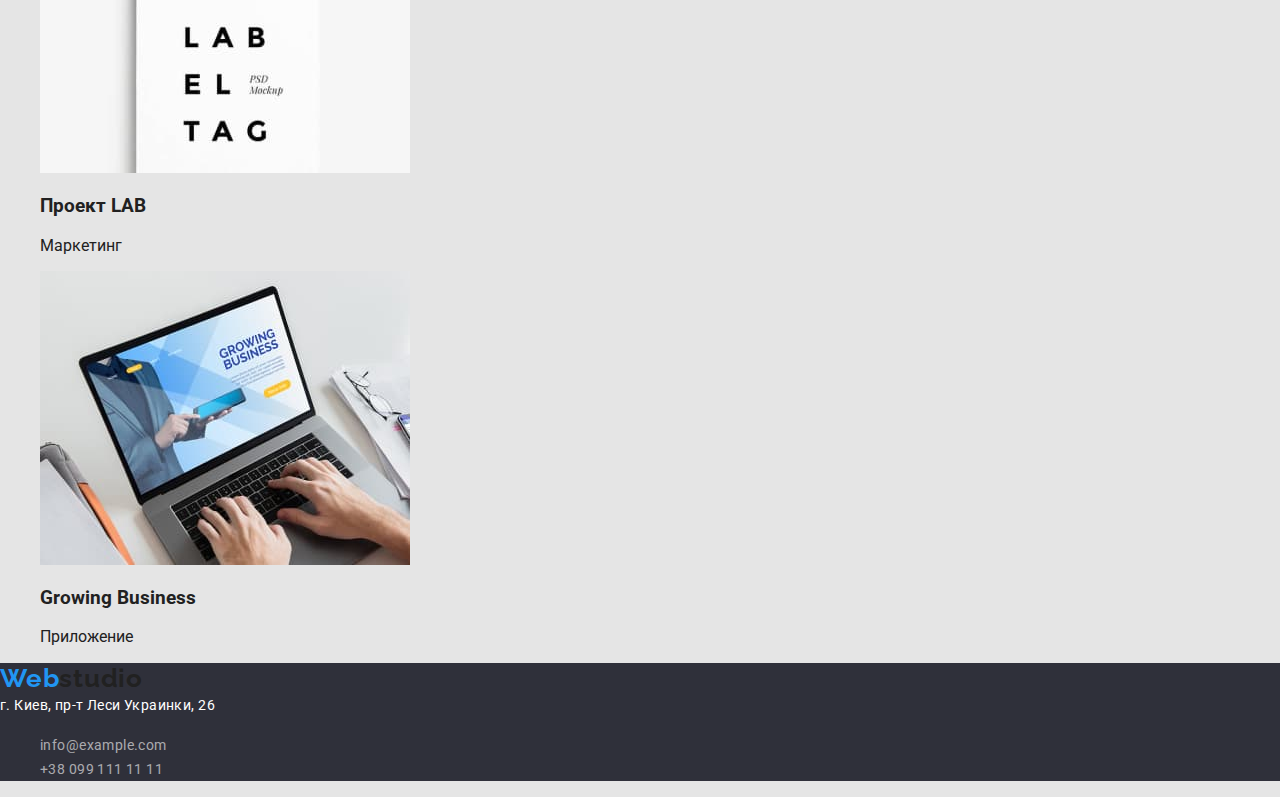
==== commit 3f216d30: "дивы" ====
--- a/portfolio.html
+++ b/portfolio.html
@@ -4,27 +4,31 @@
 <head>
     <meta charset="utf-8" />
     <title>Portfolio</title>
-    <link rel="stylesheet" href="./CSS/styles.css" />
     <link rel="preconnect" href="https://fonts.googleapis.com">
     <link rel="preconnect" href="https://fonts.gstatic.com" crossorigin>
     <link href="https://fonts.googleapis.com/css2?family=Raleway:wght@700&family=Roboto:wght@400;500;700;900&display=swap" rel="stylesheet">
+    <link rel="stylesheet" href="https://cdnjs.cloudflare.com/ajax/libs/modern-normalize/1.0.0/modern-normalize.min.css" />
+    <link rel="stylesheet" href="./CSS/styles.css" />
+
 </head>
 
 <body>
     <header>
-        <nav class="nav ">
-            <a class="nav-logo " href=" "><span>Web</span>studio</a>
-            <ul class="header-list ">
-                <li class="header-item">
-                    <a href="/index.html" class="header-link">студия</a></li>
-                <li class="header-item"><a href=" " class="current">портфолио</a></li>
-                <li class="header-item"> <a href=" " class="header-link">контакты</a></li>
+        <div class="container">
+            <nav class="nav ">
+                <a class="nav-logo " href=" "><span>Web</span>studio</a>
+                <ul class="header-list ">
+                    <li class="header-item">
+                        <a href="./index.html" class="header-link">студия</a></li>
+                    <li class="header-item"><a href=" " class="current">портфолио</a></li>
+                    <li class="header-item"> <a href=" " class="header-link">контакты</a></li>
+                </ul>
+            </nav>
+            <ul class="header-link">
+                <li><a href="mailto:info@devstudio.com " class="header-mail">info@devstudio.com</a></li>
+                <li><a href="tel:+380961111111 " class="header-tel"> +38 096 111 11 11</a> </li>
             </ul>
-        </nav>
-        <ul class="header-link">
-            <li><a href="mailto:info@devstudio.com " class="header-mail">info@devstudio.com</a></li>
-            <li><a href="tel:+380961111111 " class="header-tel"> +38 096 111 11 11</a> </li>
-        </ul>
+        </div>
     </header>
     <main>
         <ul class="filters">
@@ -94,12 +98,14 @@
 
     </main>
     <footer class="footer">
-        <a class="nav-logo" href=" "><span>Web</span>studio</a>
-        <address class="address">г. Киев, пр-т Леси Украинки, 26</address>
-        <ul class="footer-list">
-            <li><a href="mailto:info@example.com ">info@example.com</a></li>
-            <li><a href="tel:+380991111111 "> +38 099 111 11 11</a></li>
-        </ul>
+        <div class="container">
+            <a class="nav-logo" href=" "><span>Web</span>studio</a>
+            <address class="address">г. Киев, пр-т Леси Украинки, 26</address>
+            <ul class="footer-list">
+                <li><a href="mailto:info@example.com ">info@example.com</a></li>
+                <li><a href="tel:+380991111111 "> +38 099 111 11 11</a></li>
+            </ul>
+        </div>
     </footer>
 </body>
 
--- a/CSS/styles.css
+++ b/CSS/styles.css
@@ -34,11 +34,10 @@
 }
 
 .nav-logo {
-    font-family: "Raleway" sans-serif;
+    font-family: "Raleway", sans-serif;
     font-weight: bold;
     font-size: 26px;
     line-height: 1.19;
-    /* identical to box height */
     letter-spacing: 0.03em;
     text-decoration: none;
     color: var(--header-list-color);
@@ -68,7 +67,7 @@
 }
 
 .current {
-    font-family: "Roboto" sans-serif;
+    font-family: "Roboto", sans-serif;
     font-style: normal;
     font-weight: 500;
     font-size: 14px;
@@ -204,7 +203,6 @@
 }
 
 .project-list .img-text {
-    font-weight: normal;
     font-size: 16px;
     line-height: 1.87;
     letter-spacing: 0.03em;
@@ -219,7 +217,7 @@
 }
 
 .footer-list a {
-    font-family: "Roboto"sans-serif;
+    font-family: "Roboto", sans-serif;
     font-size: 14px;
     line-height: 1.71;
     letter-spacing: 0.03em;
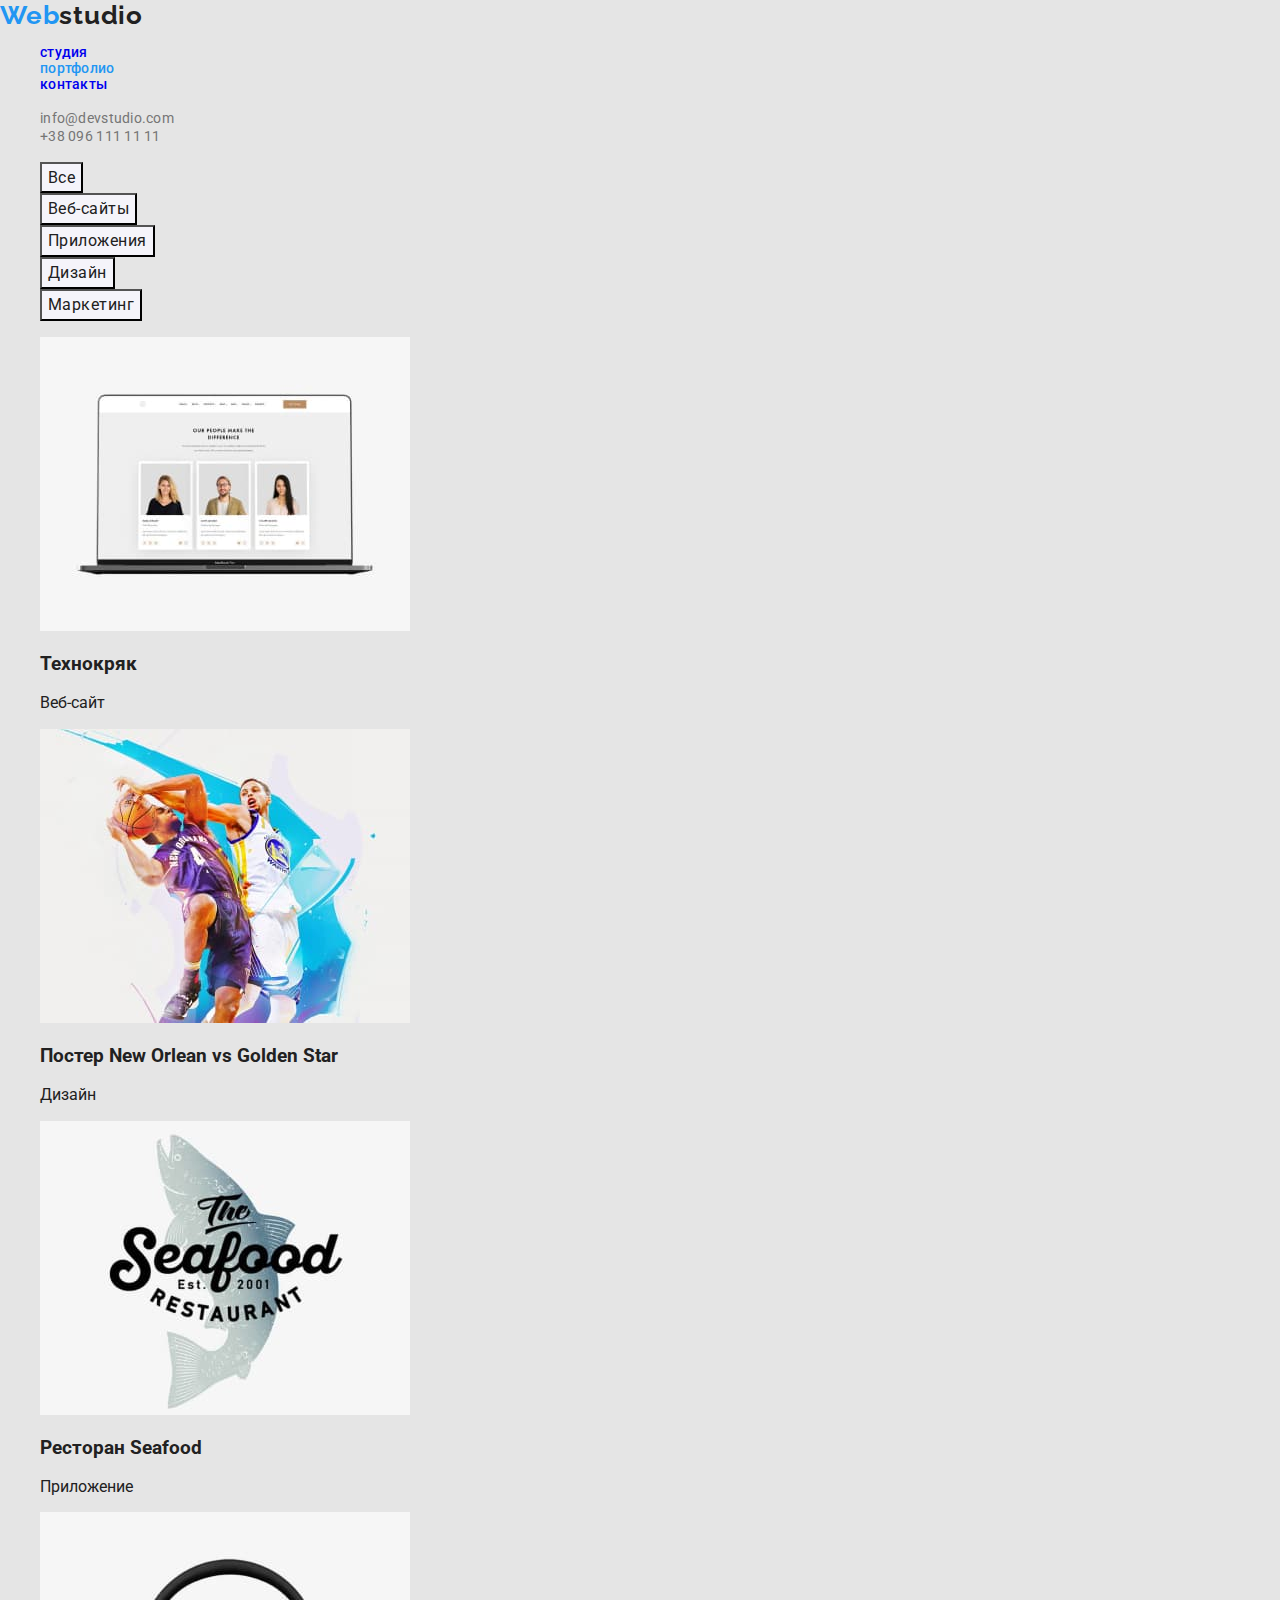
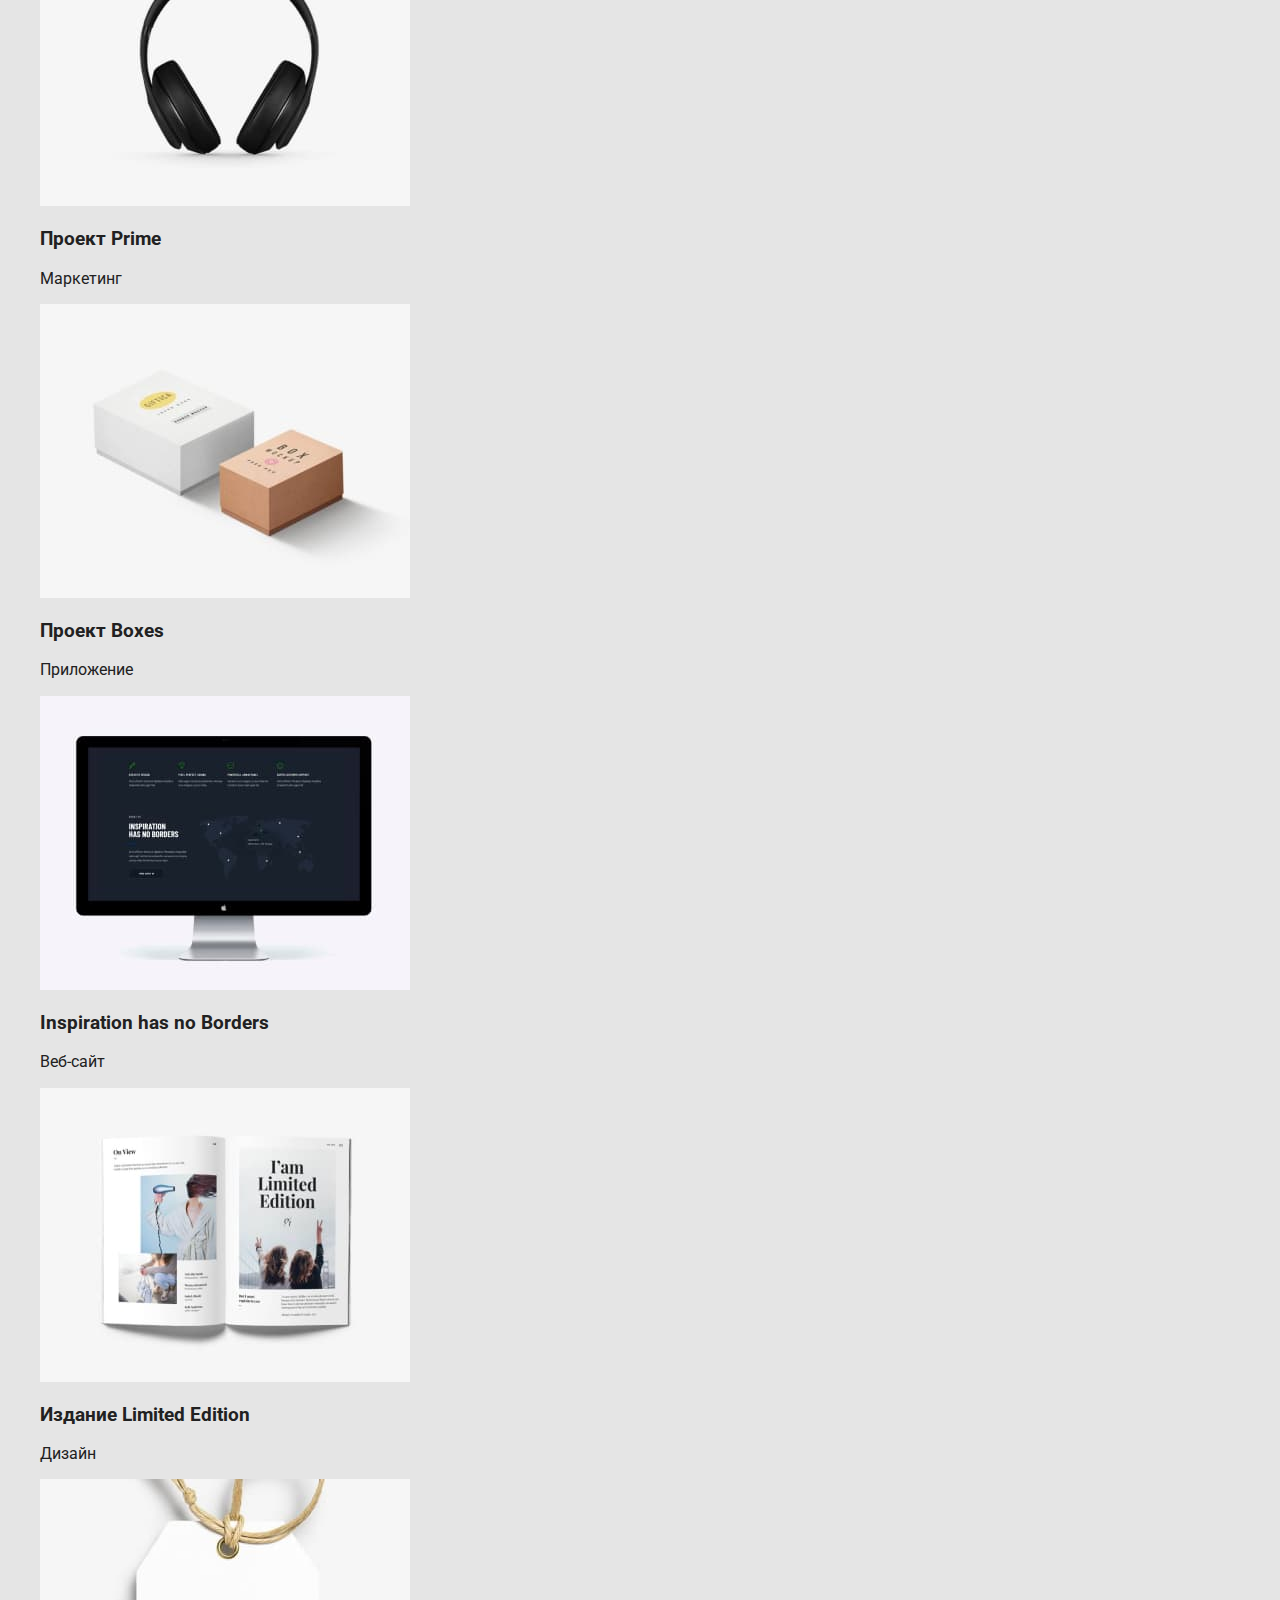
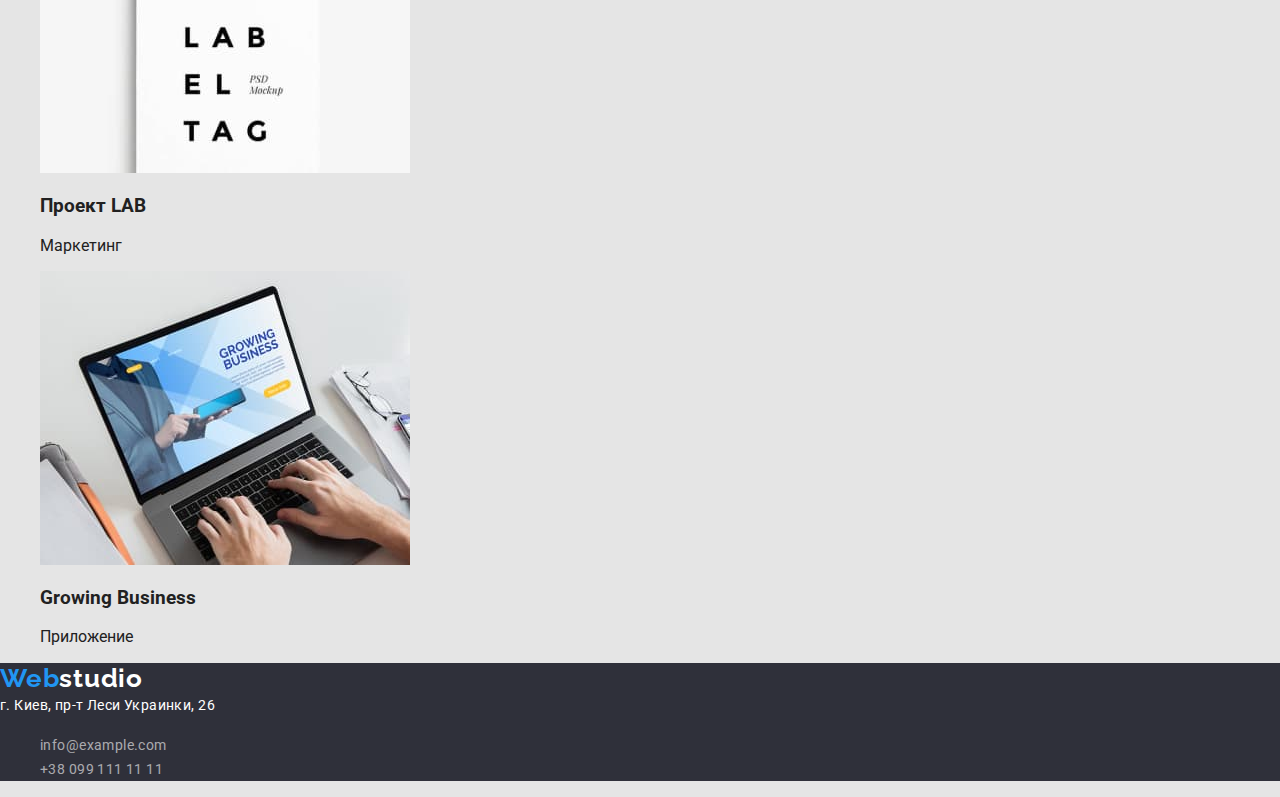
==== commit 908a84df: "работа над ошибками" ====
--- a/portfolio.html
+++ b/portfolio.html
@@ -31,70 +31,72 @@
         </div>
     </header>
     <main>
-        <ul class="filters">
-            <li class="filter-item">
-                <button class="filter-btn" type="button">Все</button>
-            </li>
-            <li class="filter-item">
-                <button class="filter-btn" type="button">Веб-сайты</button>
-            </li>
-            <li class="filter-item">
-                <button class="filter-btn" type="button">Приложения</button>
-            </li>
-            <li class="filter-item">
-                <button class="filter-btn" type="button">Дизайн</button>
-            </li>
-            <li class="filter-item">
-                <button class="filter-btn" type="button">Маркетинг</button>
-            </li>
-        </ul>
-        <ul class="projects-list">
-            <li class="projects-item">
-                <img src="./images/технокряк.jpg" alt="techno" width="370" height="294" /img>
-                <h3 class="img-title">Технокряк</h3>
-                <p class="img-text">Веб-сайт</p>
-            </li>
-            <li class="projects-item">
-                <img src="./images/постер стар.jpg" alt="posterstar" width="370" height="294" /img>
-                <h3 class="img-title">Постер New Orlean vs Golden Star</h3>
-                <p class="img-text">Дизайн</p>
-            </li>
-            <li class="projects-item">
-                <img src="./images/ресторан.jpg" alt="restaurant" width="370" height="294" /img>
-                <h3 class="img-title">Ресторан Seafood</h3>
-                <p class="img-text">Приложение</p>
-            </li>
-            <li class="projects-item">
-                <img src="./images/прайм.jpg" alt="prime" width="370" height="294" /img>
-                <h3 class="img-title">Проект Prime</h3>
-                <p class="img-text">Маркетинг</p>
-            </li>
-            <li class="projects-item">
-                <img src="./images/боксы.jpg" alt="boxes" width="370" height="294" /img>
-                <h3 class="img-title">Проект Boxes</h3>
-                <p class="img-text">Приложение</p>
-            </li>
-            <li class="projects-item">
-                <img src="./images/inspiration.jpg" alt="prime" width="370" height="294" /img>
-                <h3 class="img-title">Inspiration has no Borders</h3>
-                <p class="img-text">Веб-сайт</p>
-            </li>
-            <li class="projects-item">
-                <img src="./images/издание.jpg" alt="prime" width="370" height="294" /img>
-                <h3 class="img-title">Издание Limited Edition</h3>
-                <p class="img-text">Дизайн</p>
-            </li>
-            <li class="projects-item">
-                <img src="./images/лаб.jpg" alt="prime" width="370" height="294" /img>
-                <h3 class="img-title">Проект LAB</h3>
-                <p class="img-text">Маркетинг</p>
-            </li>
-            <li class="projects-item">
-                <img src="./images/гроу.jpg" alt="prime" width="370" height="294" /img>
-                <h3 class="img-title">Growing Business</h3>
-                <p class="img-text">Приложение</p>
-            </li>
-        </ul>
+        <section class="about">
+            <ul class="filters">
+                <li class="filter-item">
+                    <button class="filter-btn" type="button">Все</button>
+                </li>
+                <li class="filter-item">
+                    <button class="filter-btn" type="button">Веб-сайты</button>
+                </li>
+                <li class="filter-item">
+                    <button class="filter-btn" type="button">Приложения</button>
+                </li>
+                <li class="filter-item">
+                    <button class="filter-btn" type="button">Дизайн</button>
+                </li>
+                <li class="filter-item">
+                    <button class="filter-btn" type="button">Маркетинг</button>
+                </li>
+            </ul>
+            <ul class="projects-list">
+                <li class="projects-item">
+                    <img src="./images/технокряк.jpg" alt="techno" width="370" height="294" /img>
+                    <h3 class="img-title">Технокряк</h3>
+                    <p class="img-text">Веб-сайт</p>
+                </li>
+                <li class="projects-item">
+                    <img src="./images/постер стар.jpg" alt="posterstar" width="370" height="294" /img>
+                    <h3 class="img-title">Постер New Orlean vs Golden Star</h3>
+                    <p class="img-text">Дизайн</p>
+                </li>
+                <li class="projects-item">
+                    <img src="./images/ресторан.jpg" alt="restaurant" width="370" height="294" /img>
+                    <h3 class="img-title">Ресторан Seafood</h3>
+                    <p class="img-text">Приложение</p>
+                </li>
+                <li class="projects-item">
+                    <img src="./images/прайм.jpg" alt="prime" width="370" height="294" /img>
+                    <h3 class="img-title">Проект Prime</h3>
+                    <p class="img-text">Маркетинг</p>
+                </li>
+                <li class="projects-item">
+                    <img src="./images/боксы.jpg" alt="boxes" width="370" height="294" /img>
+                    <h3 class="img-title">Проект Boxes</h3>
+                    <p class="img-text">Приложение</p>
+                </li>
+                <li class="projects-item">
+                    <img src="./images/inspiration.jpg" alt="prime" width="370" height="294" /img>
+                    <h3 class="img-title">Inspiration has no Borders</h3>
+                    <p class="img-text">Веб-сайт</p>
+                </li>
+                <li class="projects-item">
+                    <img src="./images/издание.jpg" alt="prime" width="370" height="294" /img>
+                    <h3 class="img-title">Издание Limited Edition</h3>
+                    <p class="img-text">Дизайн</p>
+                </li>
+                <li class="projects-item">
+                    <img src="./images/лаб.jpg" alt="prime" width="370" height="294" /img>
+                    <h3 class="img-title">Проект LAB</h3>
+                    <p class="img-text">Маркетинг</p>
+                </li>
+                <li class="projects-item">
+                    <img src="./images/гроу.jpg" alt="prime" width="370" height="294" /img>
+                    <h3 class="img-title">Growing Business</h3>
+                    <p class="img-text">Приложение</p>
+                </li>
+            </ul>
+        </section>
 
     </main>
     <footer class="footer">
--- a/CSS/styles.css
+++ b/CSS/styles.css
@@ -216,6 +216,10 @@
     background-color: #2F303A;
 }
 
+.footer .nav-logo {
+    color: #FFFFFF;
+}
+
 .footer-list a {
     font-family: "Roboto", sans-serif;
     font-size: 14px;
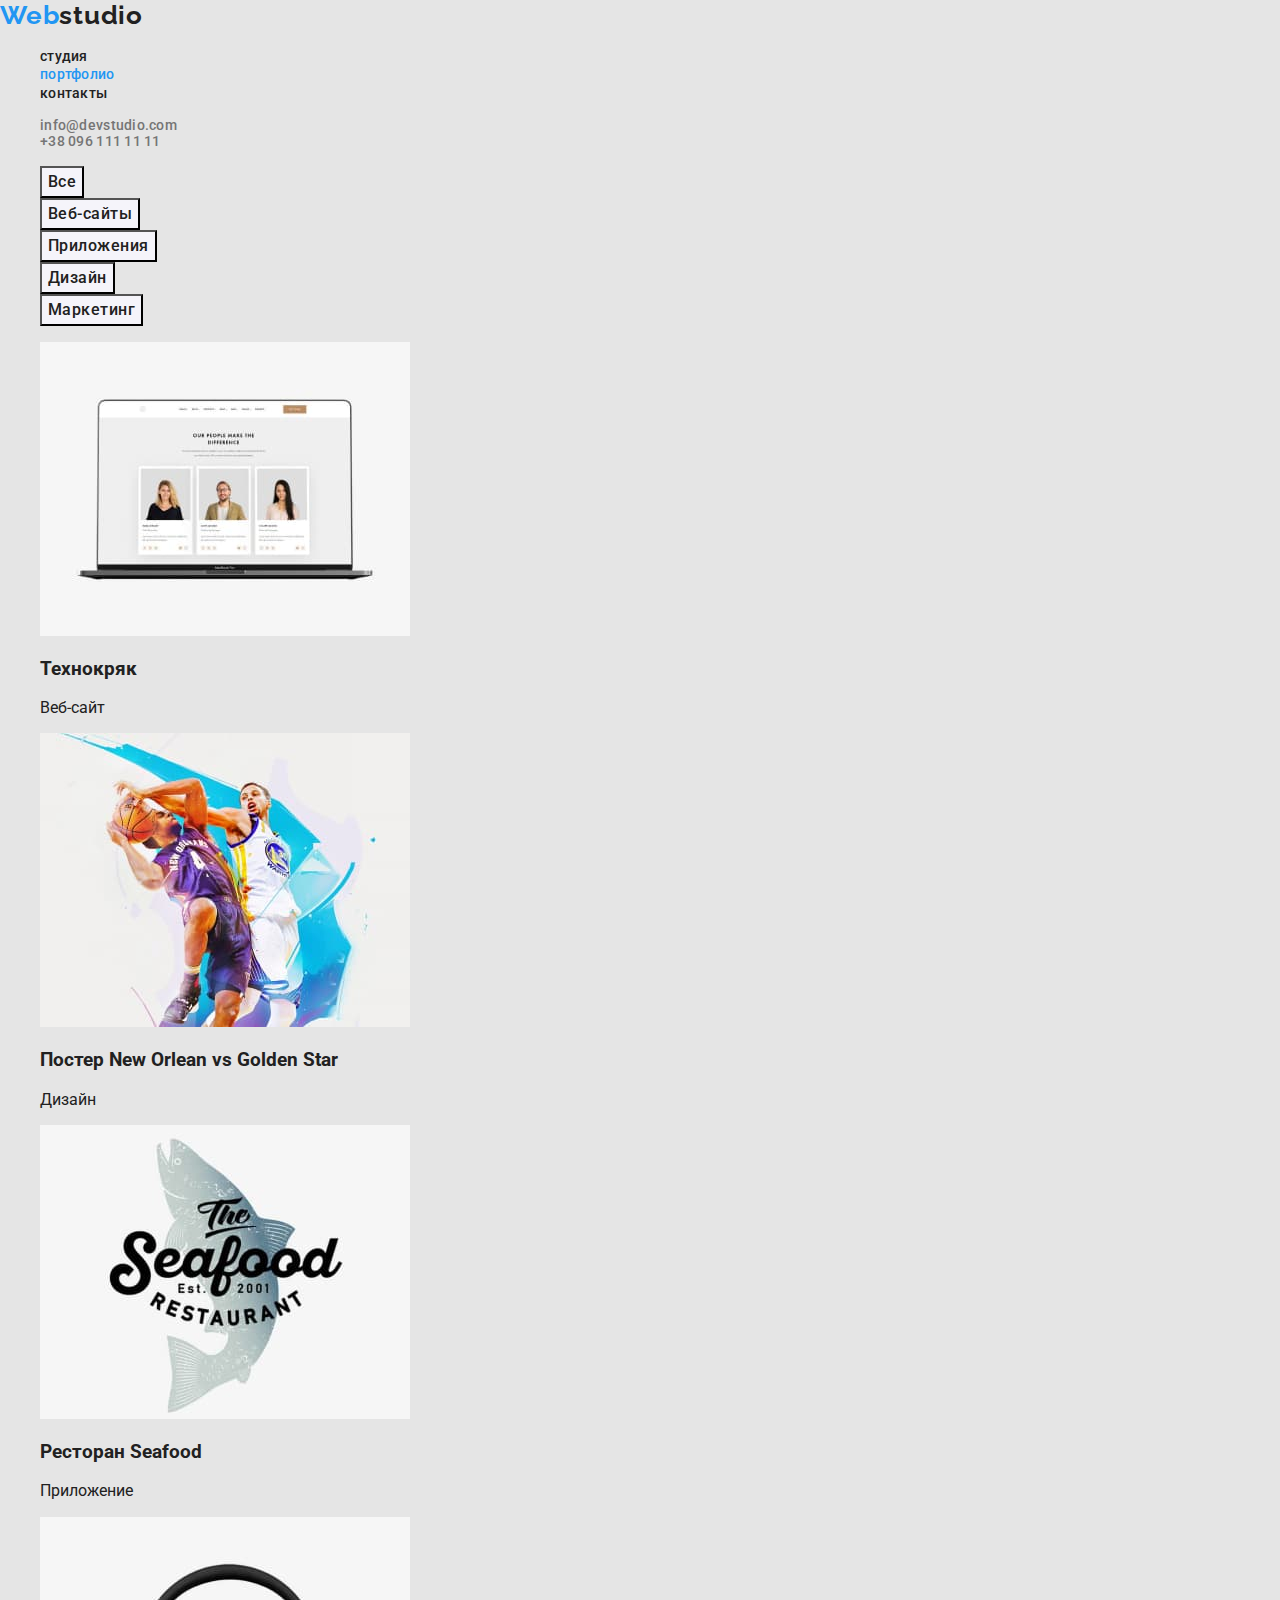
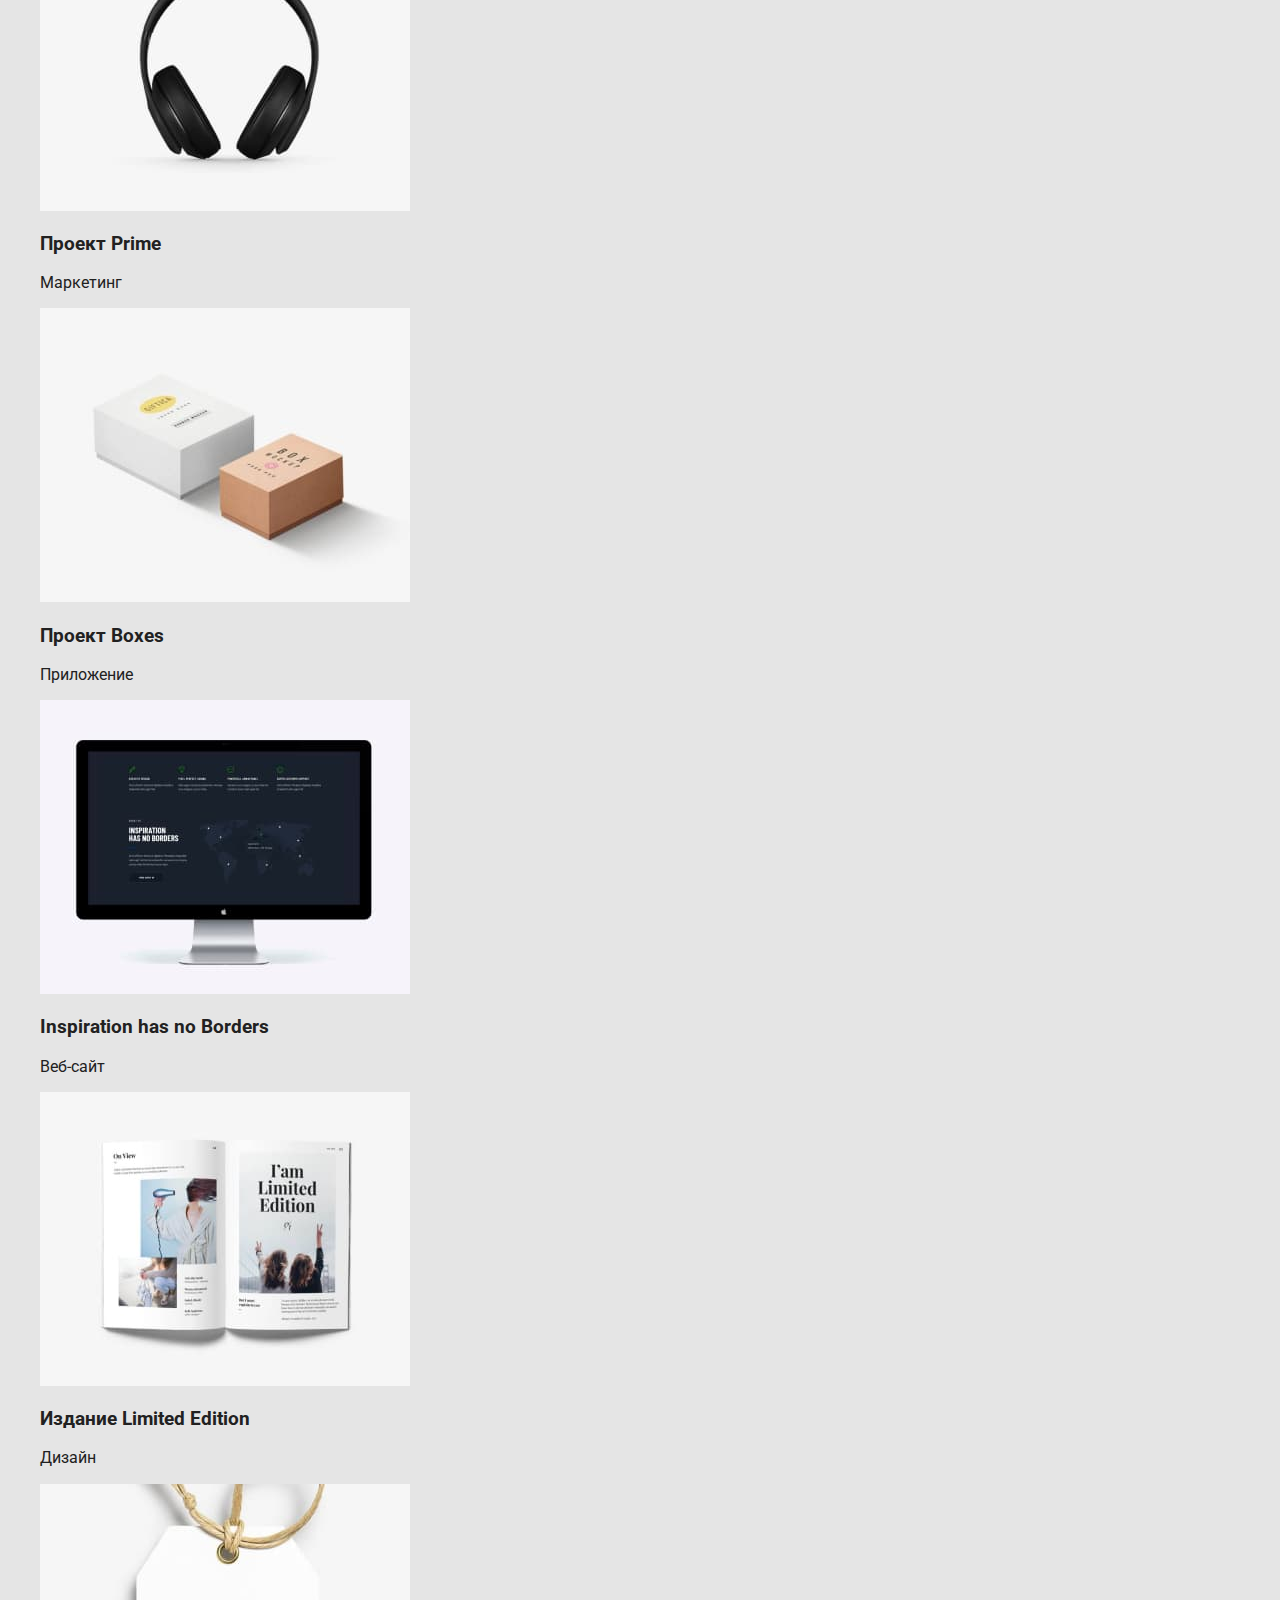
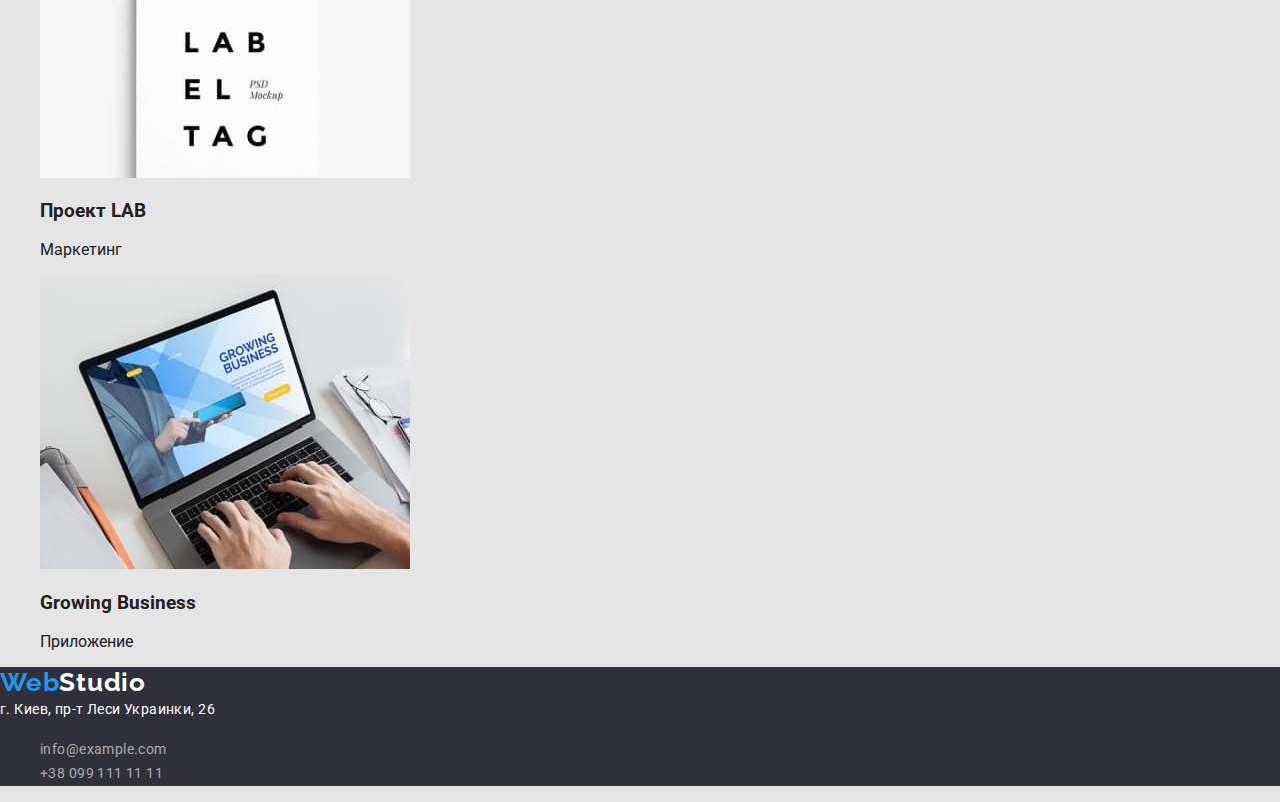
==== commit 9d8228f3: "работа над ошибками" ====
--- a/portfolio.html
+++ b/portfolio.html
@@ -101,7 +101,7 @@
     </main>
     <footer class="footer">
         <div class="container">
-            <a class="nav-logo" href=" "><span>Web</span>studio</a>
+            <a class="nav-logo" href=" "><span>Web</span>Studio</a>
             <address class="address">г. Киев, пр-т Леси Украинки, 26</address>
             <ul class="footer-list">
                 <li><a href="mailto:info@example.com ">info@example.com</a></li>
--- a/CSS/styles.css
+++ b/CSS/styles.css
@@ -21,7 +21,7 @@
 
 /* cite-nav */
 
-.header-list {
+.header-link {
     font-weight: 500;
     font-size: 14px;
     line-height: 1.14;
@@ -49,11 +49,12 @@
 
 .header-mail,
 .header-tel {
-    font-size: 14px;
-    line-height: 1.14;
-    letter-spacing: 0.02em;
-    text-decoration: none;
-    color: #757575;
+    font-weight: 500;
+    font-size: 14px;
+    line-height: 1.14;
+    letter-spacing: 0.02em;
+    text-decoration: none;
+    color: var(--first-text-color);
 }
 
 .header-mail:hover,
@@ -103,6 +104,7 @@
 }
 
 .cap-btn {
+    font-weight: 500;
     font-size: 16px;
     line-height: 1.87;
     text-align: center;
@@ -176,6 +178,7 @@
 /* portfolio projects */
 
 .filter-btn {
+    font-weight: 500;
     font-size: 16px;
     line-height: 1.62;
     text-align: center;
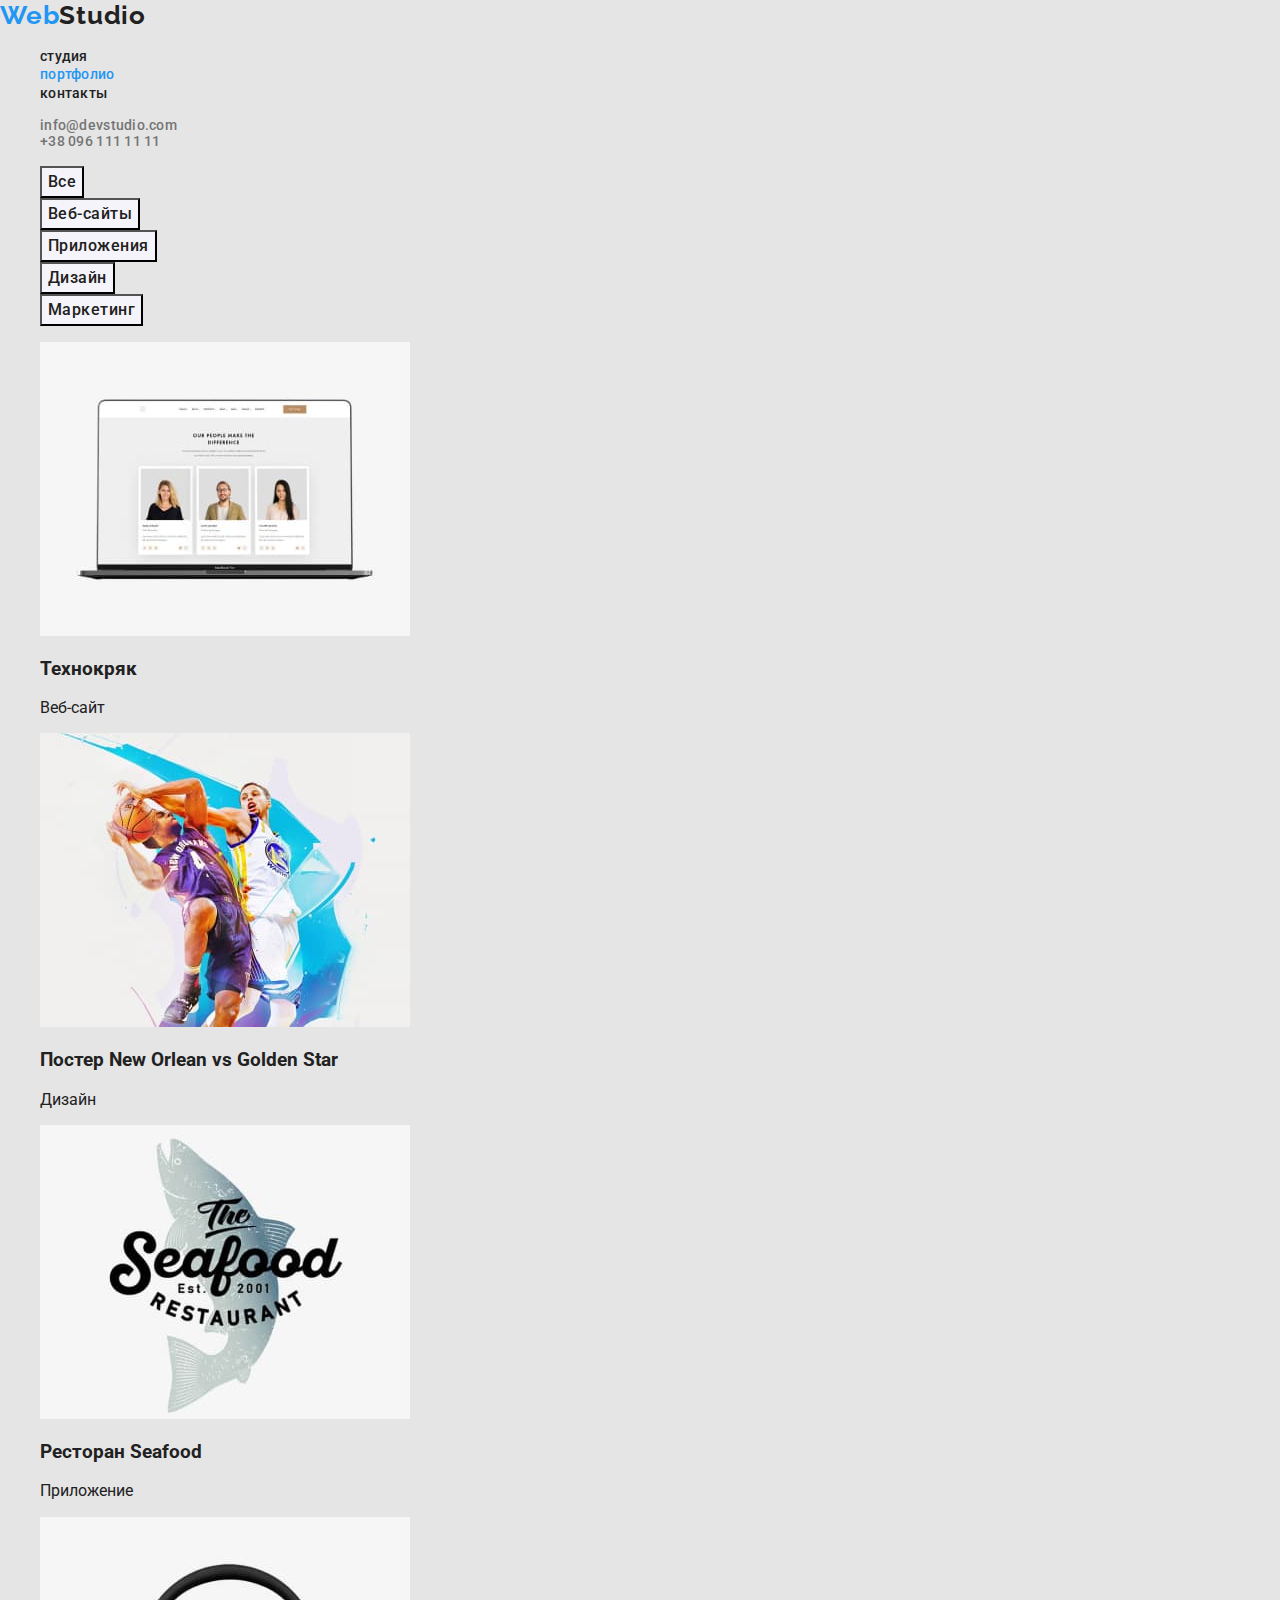
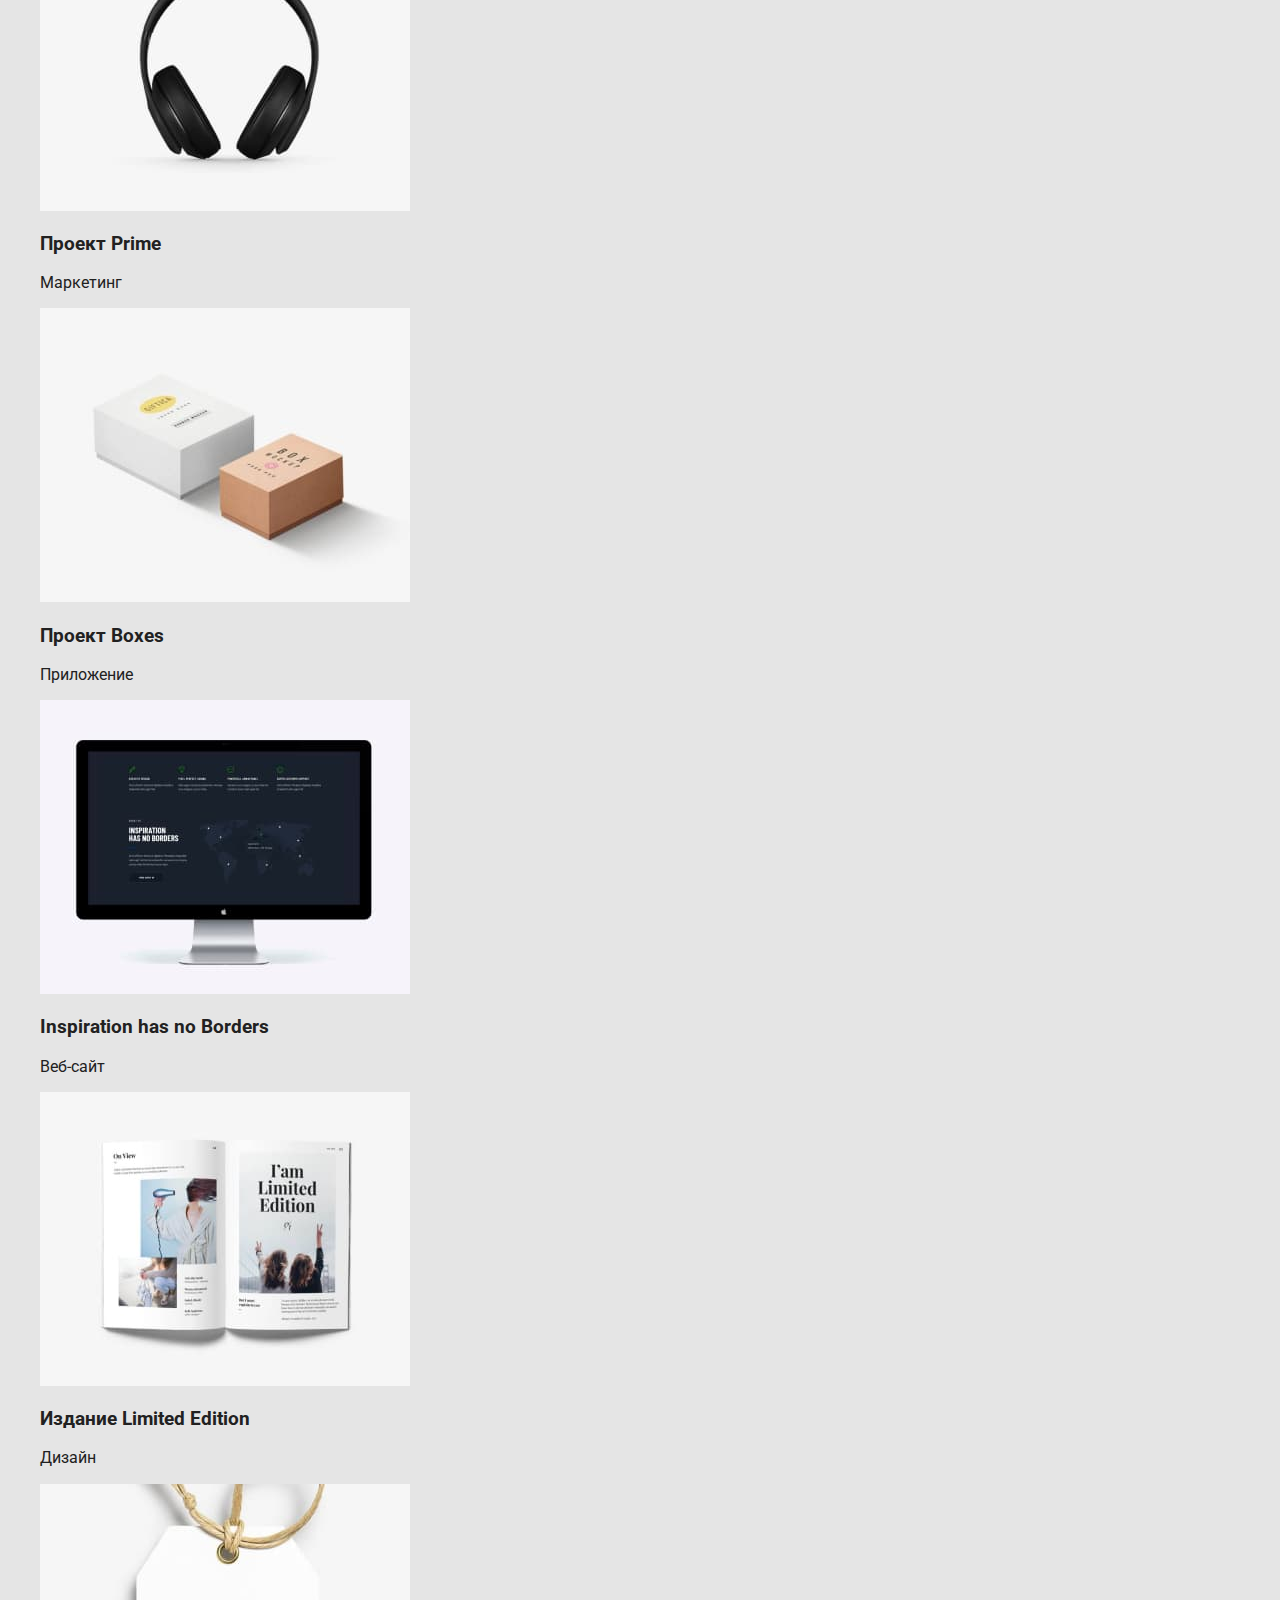
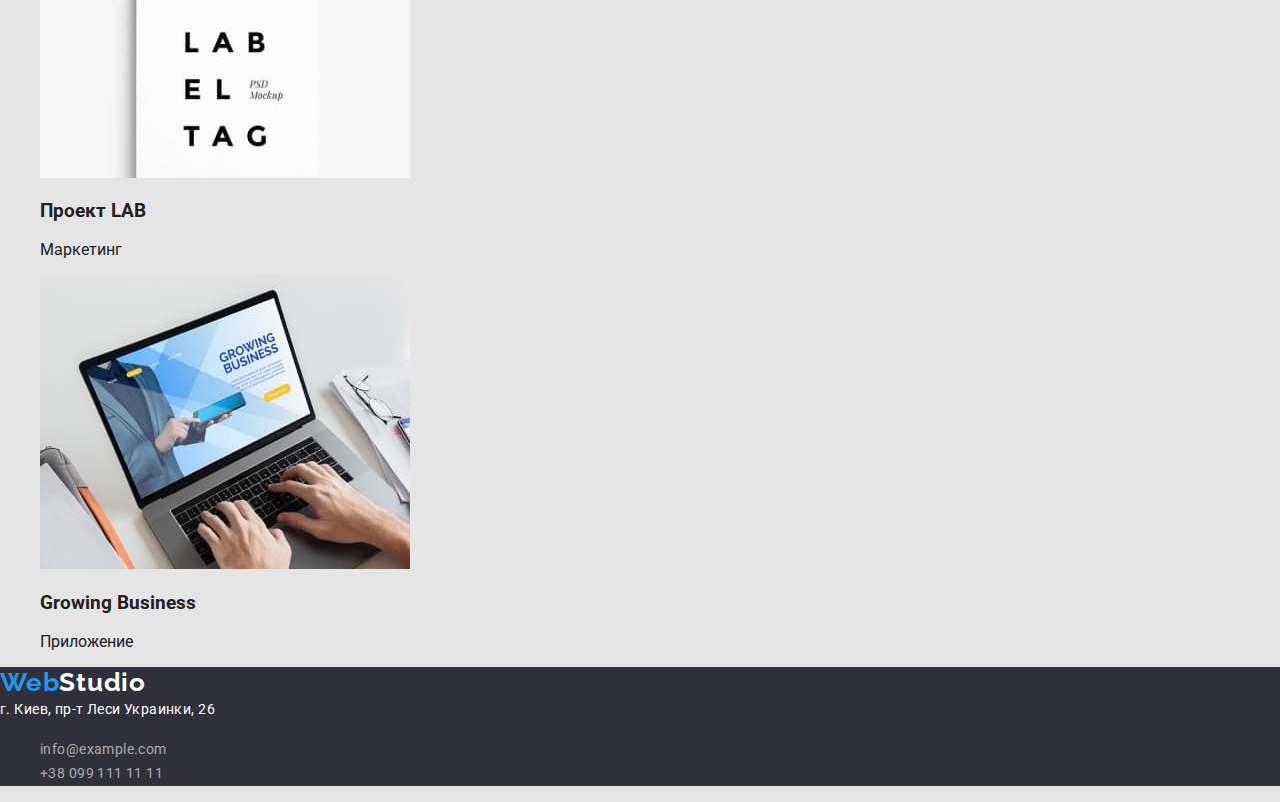
==== commit 73910cef: "Студио" ====
--- a/portfolio.html
+++ b/portfolio.html
@@ -16,7 +16,7 @@
     <header>
         <div class="container">
             <nav class="nav ">
-                <a class="nav-logo " href=" "><span>Web</span>studio</a>
+                <a class="nav-logo " href=" "><span>Web</span>Studio</a>
                 <ul class="header-list ">
                     <li class="header-item">
                         <a href="./index.html" class="header-link">студия</a></li>
--- a/CSS/styles.css
+++ b/CSS/styles.css
@@ -198,7 +198,7 @@
 }
 
 .project-list .img-title {
-    font-weight: bold;
+    /* font-weight: bold; */
     font-size: 18px;
     line-height: 2.0;
     letter-spacing: 0.06em;
